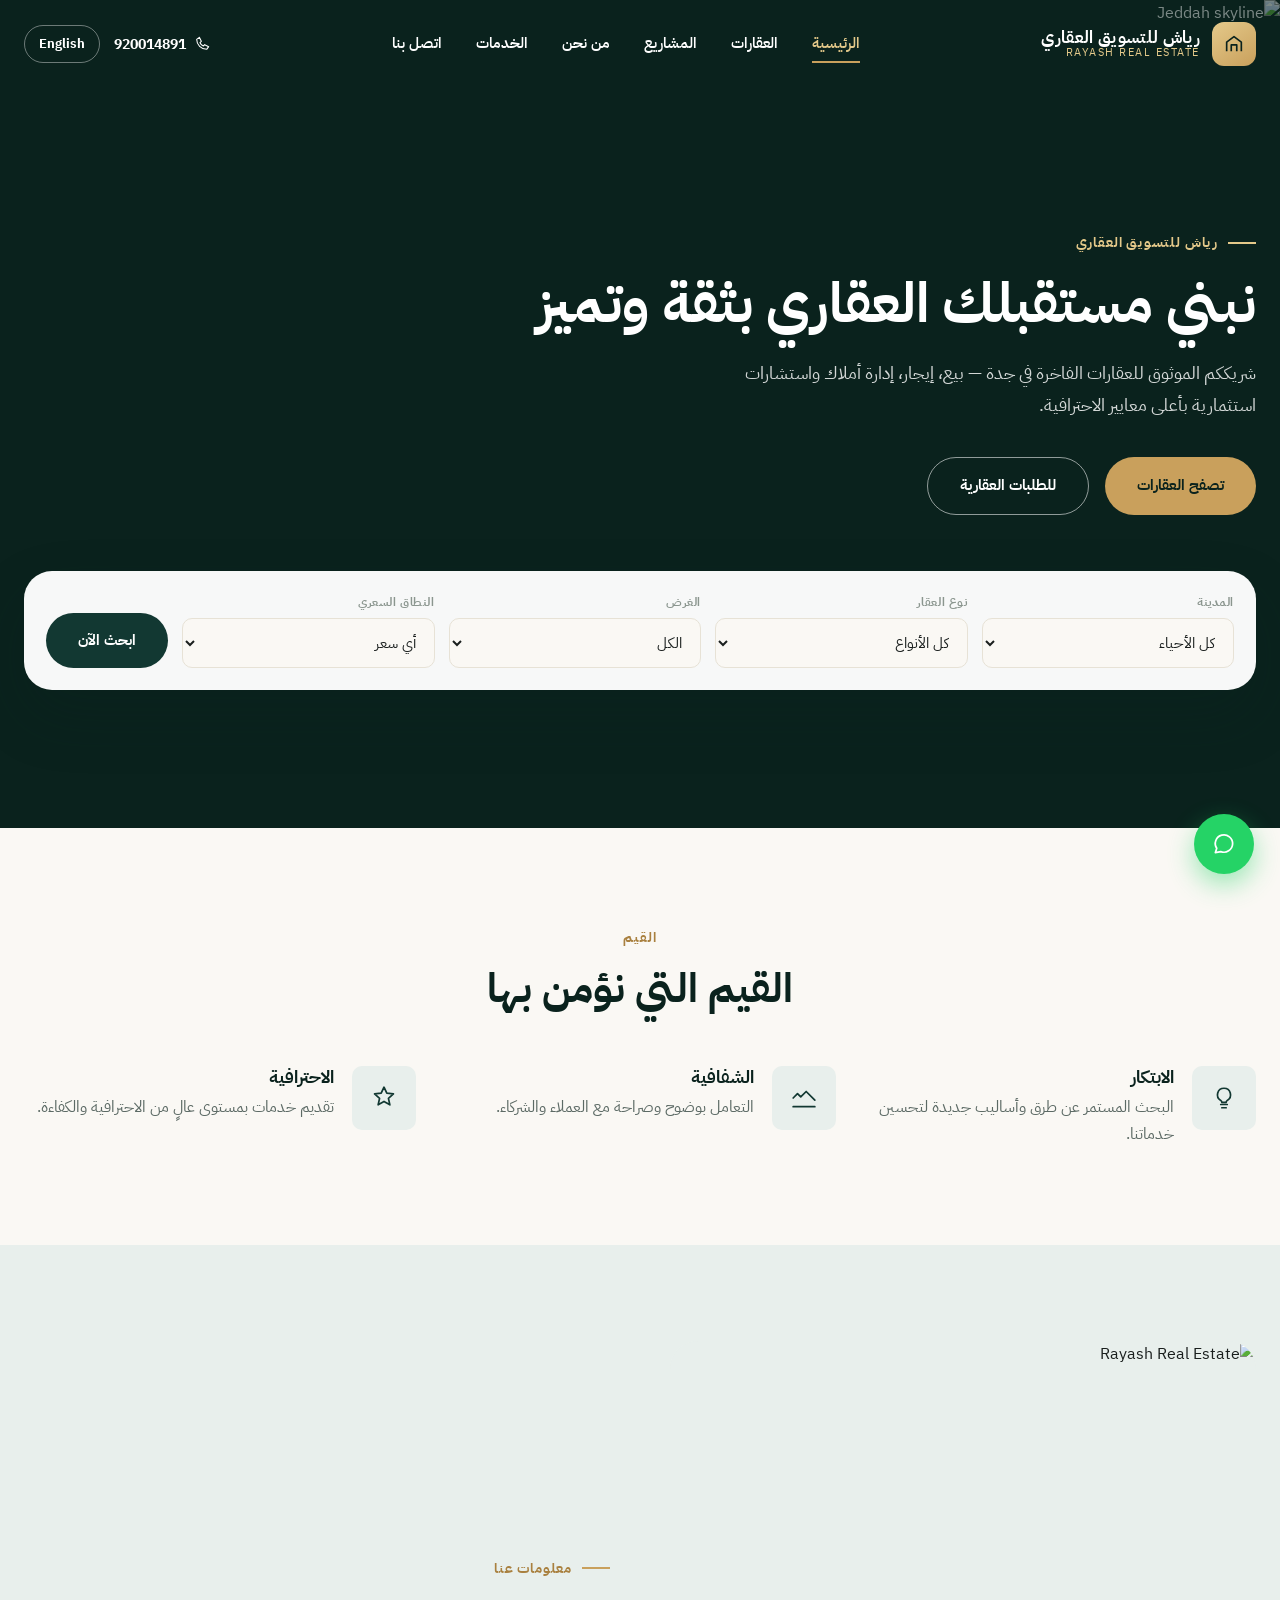
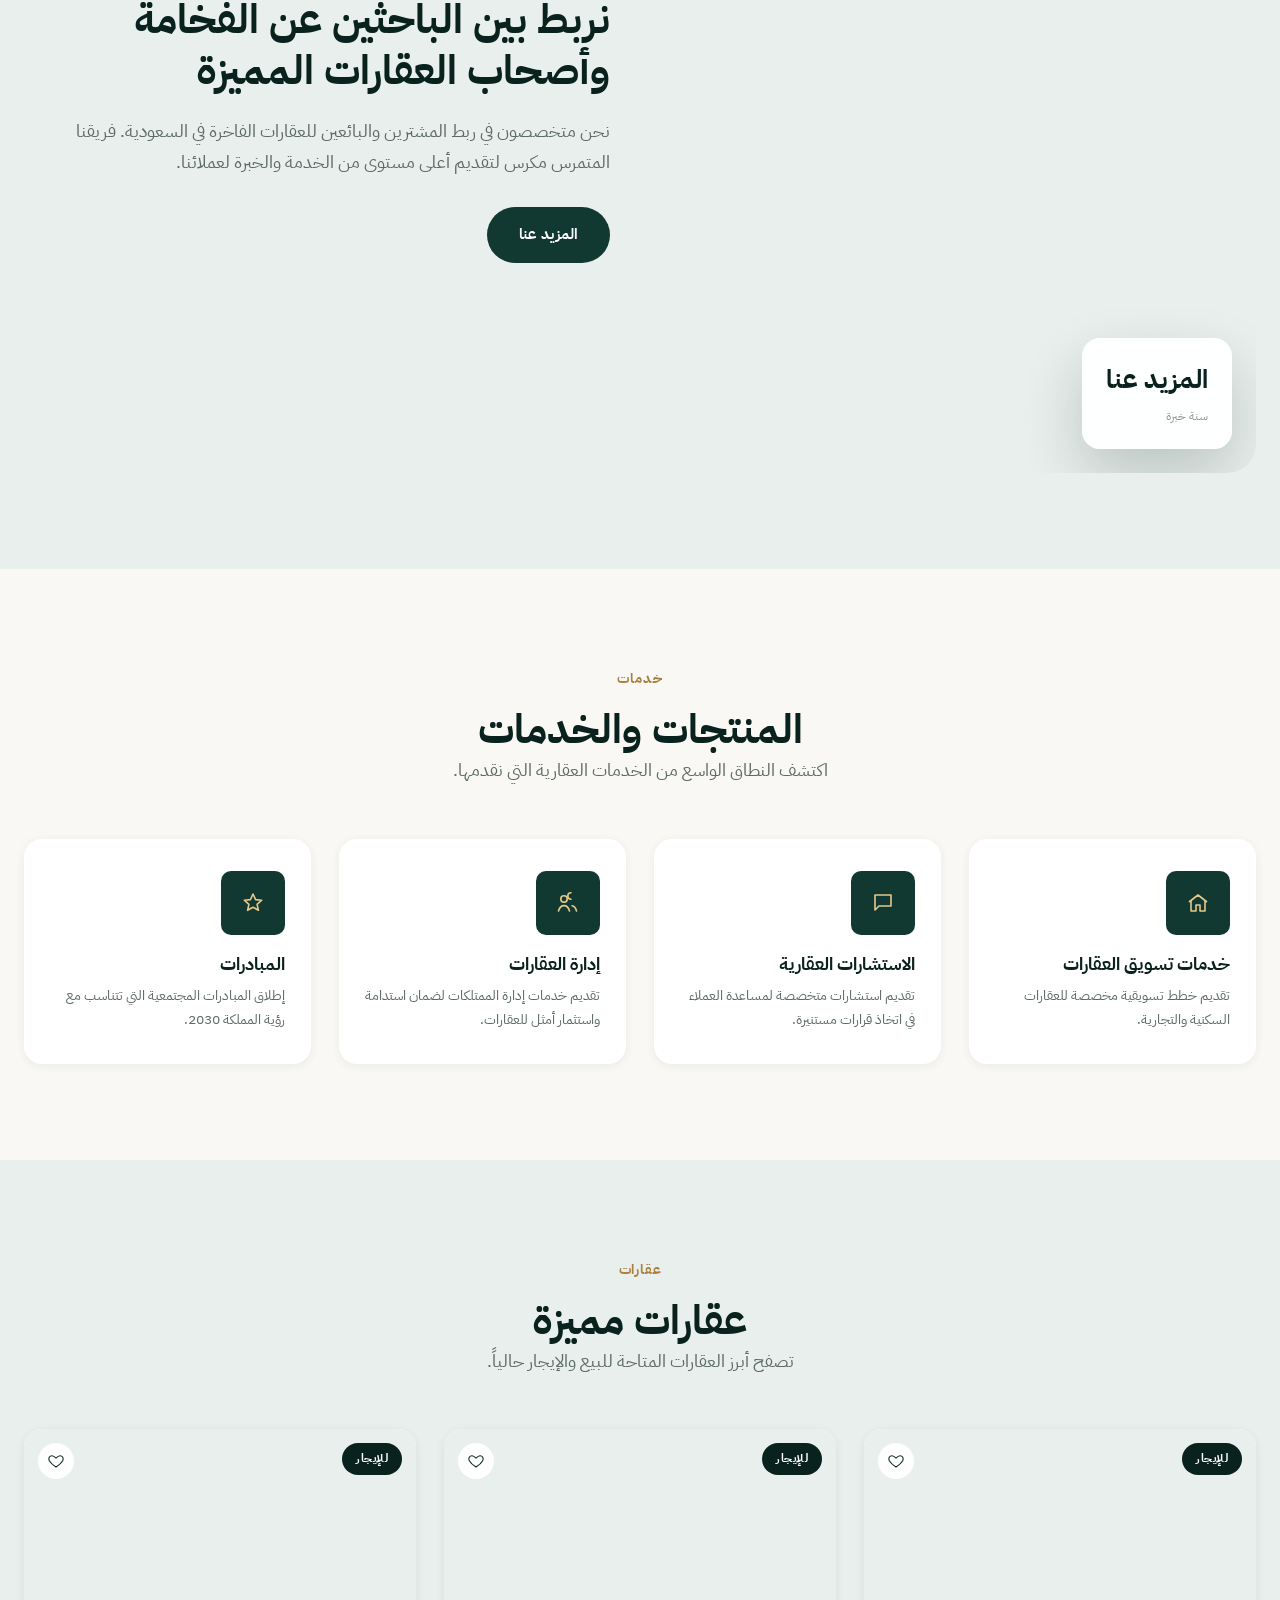
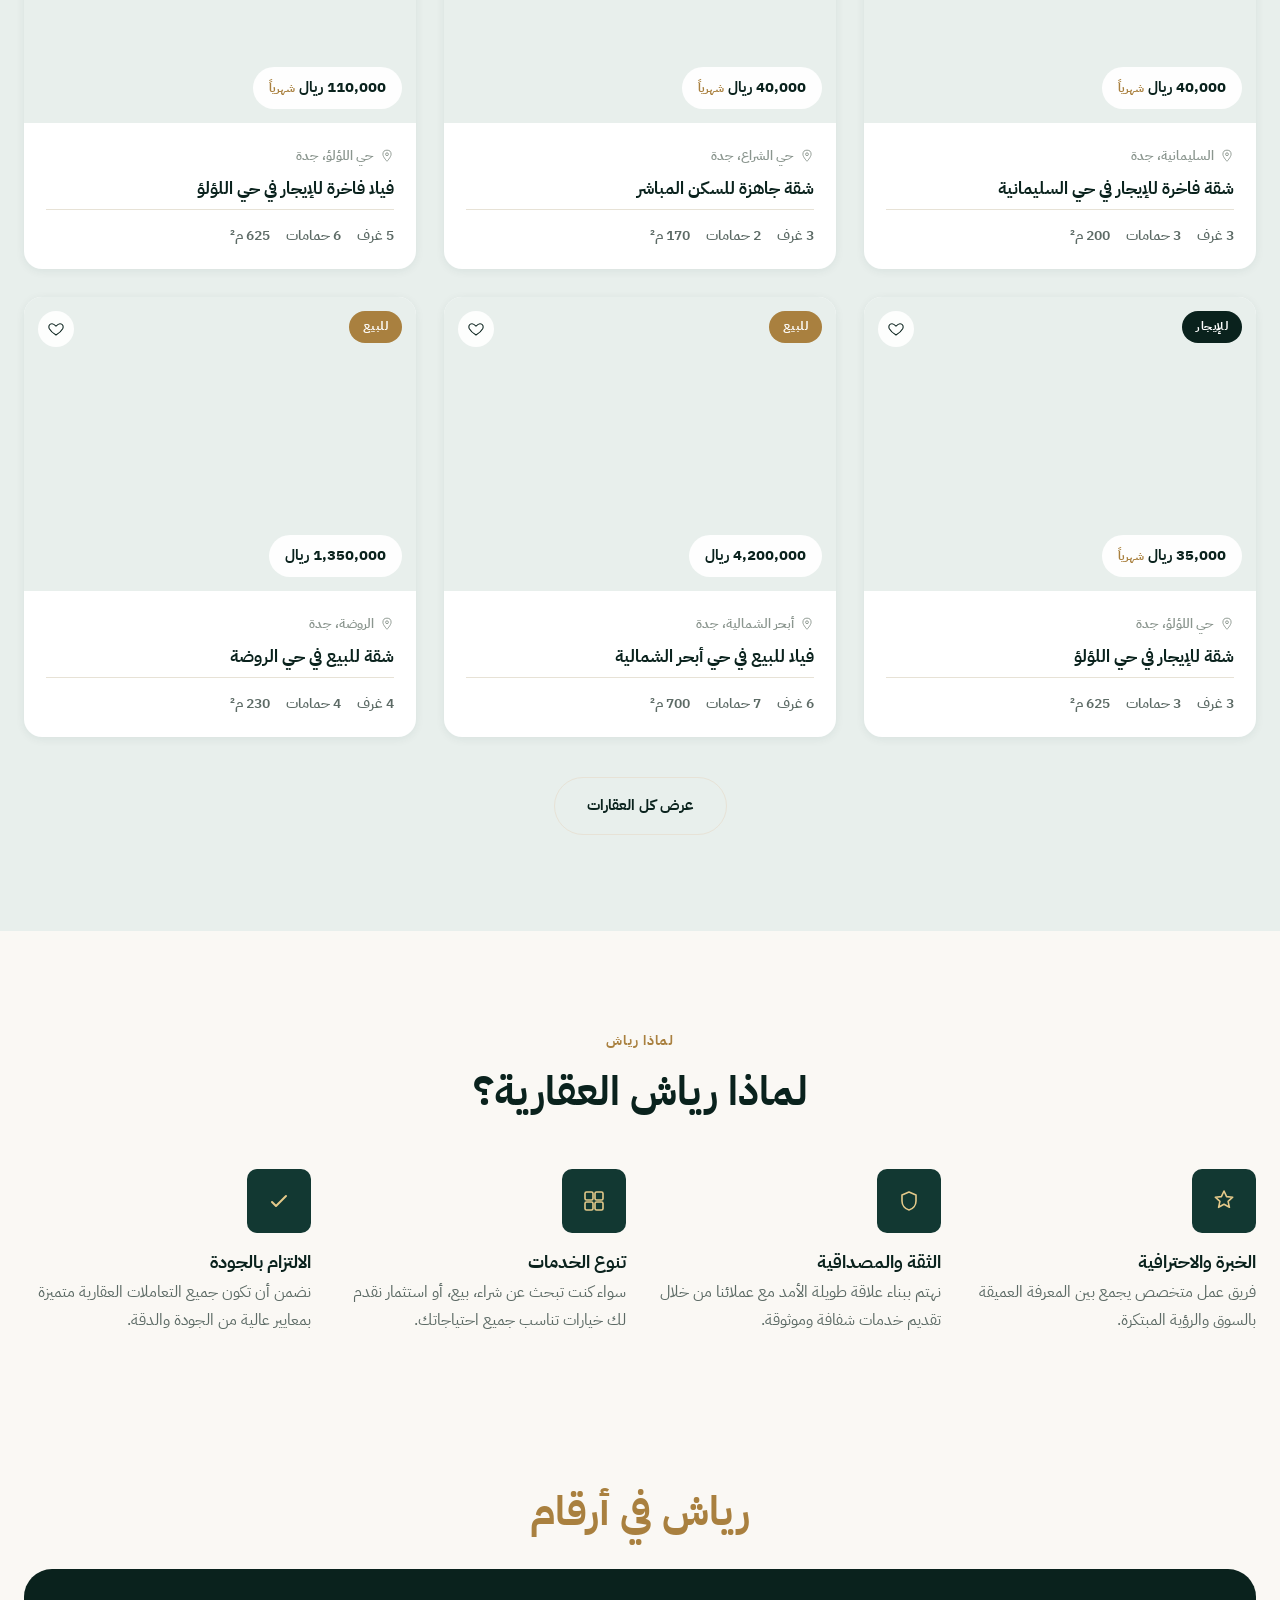
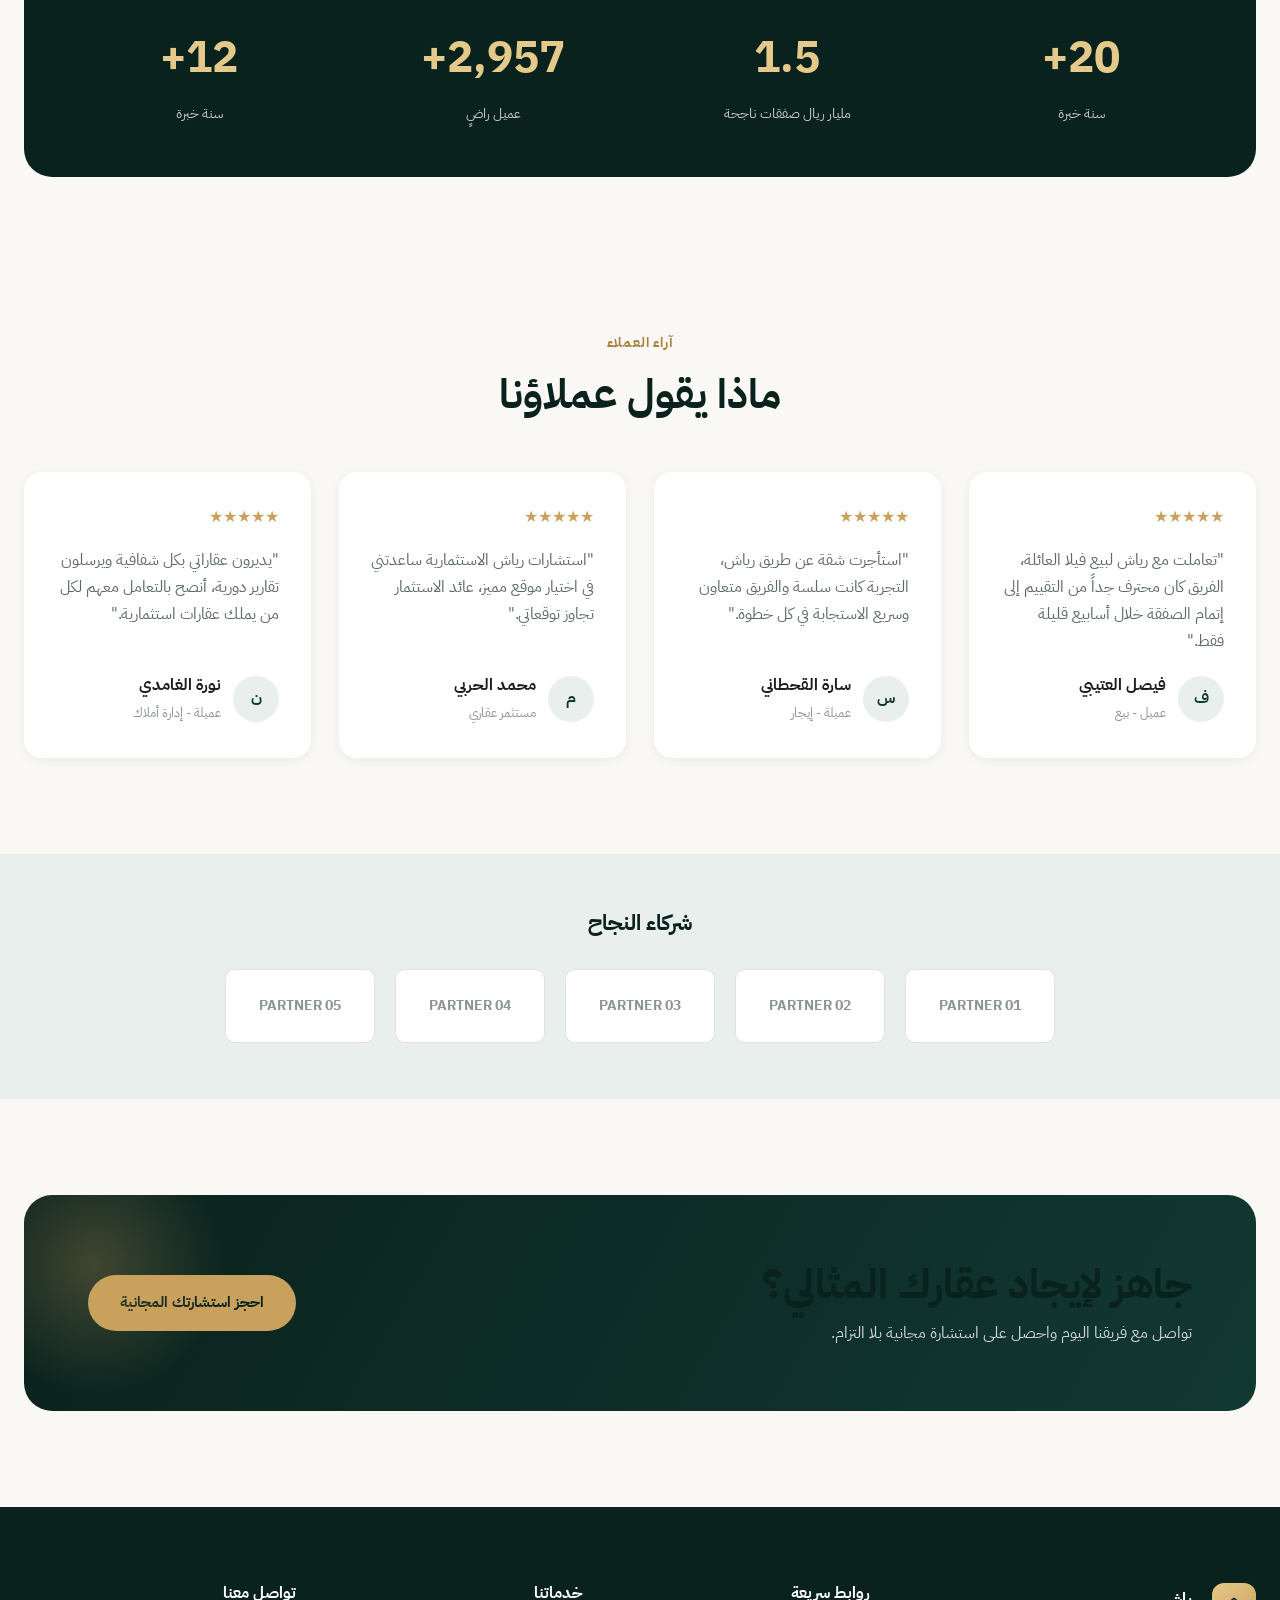
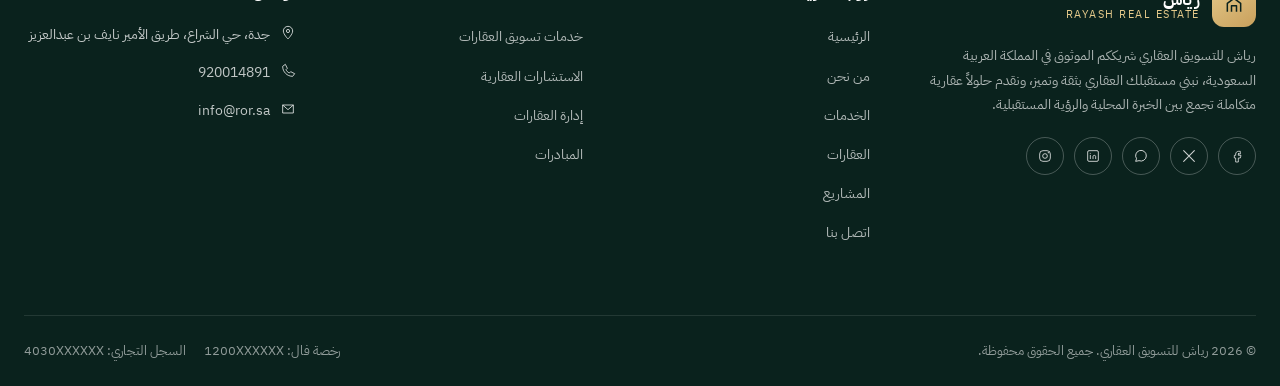
==== index.html @ 20c2fc47 "Add bilingual real estate website for Rayash Real Estate Full HTML/CSS/JS site (7 pages) modeled on " ====
<!doctype html>
<html lang="ar" dir="rtl">
<head>
<meta charset="UTF-8">
<meta name="viewport" content="width=device-width, initial-scale=1">
<title data-i18n-title="meta.title">رياش للتسويق العقاري | عقارات فاخرة في جدة</title>
<meta name="description" data-i18n-meta="meta.desc" content="رياش للتسويق العقاري — شريككم الموثوق للعقارات الفاخرة في جدة، بيع وإيجار وإدارة أملاك واستشارات استثمارية.">
<meta name="keywords" content="عقارات جدة, رياش العقارية, شقق للبيع جدة, فلل للإيجار جدة, عقارات فاخرة السعودية">
<meta property="og:title" content="رياش للتسويق العقاري | Rayash Real Estate">
<meta property="og:description" content="شريككم الموثوق للعقارات الفاخرة في جدة، المملكة العربية السعودية.">
<meta property="og:type" content="website">
<link rel="icon" href="data:image/svg+xml,%3Csvg xmlns='http://www.w3.org/2000/svg' viewBox='0 0 24 24'%3E%3Crect width='24' height='24' rx='6' fill='%23123832'/%3E%3Cpath d='M7 17V9l5-4 5 4v8' stroke='%23c9a05c' stroke-width='1.8' fill='none'/%3E%3C/svg%3E">
<link rel="preconnect" href="https://fonts.googleapis.com">
<link rel="preconnect" href="https://fonts.gstatic.com" crossorigin>
<link href="https://fonts.googleapis.com/css2?family=IBM+Plex+Sans+Arabic:wght@400;500;600;700;800&family=Poppins:wght@400;500;600;700;800&display=swap" rel="stylesheet">
<link rel="stylesheet" href="css/style.css">
<script type="application/ld+json">
{
  "@context":"https://schema.org",
  "@type":"RealEstateAgent",
  "name":"Rayash Real Estate Marketing",
  "alternateName":"رياش للتسويق العقاري",
  "url":"https://ror.sa",
  "telephone":"+966920014891",
  "email":"info@ror.sa",
  "address":{"@type":"PostalAddress","addressLocality":"Jeddah","streetAddress":"Al-Shera'a District, Prince Naif Bin Abdulaziz Road","addressCountry":"SA"},
  "areaServed":"Jeddah, Saudi Arabia"
}
</script>
</head>
<body>
<a href="#main" class="skip-link">تخطي إلى المحتوى</a>

<header class="site-header transparent">
  <div class="container">
    <a href="index.html" class="brand">
      <span class="brand-mark">
        <svg width="22" height="22" viewBox="0 0 24 24" fill="none"><path d="M4 20V10l8-6 8 6v10" stroke="currentColor" stroke-width="1.8" stroke-linejoin="round"/><path d="M9 20v-7h6v7" stroke="currentColor" stroke-width="1.8" stroke-linejoin="round"/></svg>
      </span>
      <span class="brand-text">
        <strong data-i18n="home.heroEyebrow">رياش للتسويق العقاري</strong>
        <span>RAYASH REAL ESTATE</span>
      </span>
    </a>
    <nav class="main-nav">
      <a href="index.html" class="nav-link active" data-i18n="nav.home">الرئيسية</a>
      <a href="properties.html" class="nav-link" data-i18n="nav.properties">العقارات</a>
      <a href="projects.html" class="nav-link" data-i18n="nav.projects">المشاريع</a>
      <a href="about.html" class="nav-link" data-i18n="nav.about">من نحن</a>
      <a href="services.html" class="nav-link" data-i18n="nav.services">الخدمات</a>
      <a href="contact.html" class="nav-link" data-i18n="nav.contact">اتصل بنا</a>
    </nav>
    <div class="header-actions">
      <a href="tel:920014891" class="phone-pill js-phone-href">
        <svg width="16" height="16" viewBox="0 0 24 24" fill="none"><path d="M4 5c0 8.3 6.7 15 15 15l3-4-6-3-2 2c-2.5-1.2-4-2.7-5-5l2-2-3-6z" stroke="currentColor" stroke-width="1.6" stroke-linejoin="round"/></svg>
        <span class="js-phone">920014891</span>
      </a>
      <button class="lang-switch" data-i18n-lang-label>English</button>
      <button class="nav-toggle" aria-label="menu"><span></span><span></span><span></span></button>
    </div>
  </div>
</header>

<main id="main">
  <section class="hero">
    <div class="hero-media">
      <img src="https://images.unsplash.com/photo-1600298881974-6be191ceeda1?auto=format&fit=crop&w=1800&q=80" alt="Jeddah skyline">
    </div>
    <div class="container hero-content">
      <span class="eyebrow" data-i18n="home.heroEyebrow">رياش للتسويق العقاري</span>
      <h1 data-i18n="home.heroTitle">نبني مستقبلك العقاري بثقة وتميز</h1>
      <p class="lead" data-i18n="home.heroLead">شريككم الموثوق للعقارات الفاخرة في جدة — بيع، إيجار، إدارة أملاك واستشارات استثمارية بأعلى معايير الاحترافية.</p>
      <div class="hero-actions">
        <a href="properties.html" class="btn btn-gold" data-i18n="home.ctaBrowse">تصفح العقارات</a>
        <a href="contact.html" class="btn btn-outline" data-i18n="home.ctaRequest">للطلبات العقارية</a>
      </div>

      <form id="quick-search-form" class="quick-search">
        <div class="qs-field">
          <label data-i18n="home.searchCity">المدينة</label>
          <select name="district"></select>
        </div>
        <div class="qs-field">
          <label data-i18n="home.searchType">نوع العقار</label>
          <select name="type">
            <option value="" data-i18n="home.allTypes">كل الأنواع</option>
            <option value="apartment" data-i18n="home.typeApartment">شقة</option>
            <option value="villa" data-i18n="home.typeVilla">فيلا</option>
            <option value="land" data-i18n="home.typeLand">أرض</option>
            <option value="office" data-i18n="home.typeOffice">مكتب</option>
          </select>
        </div>
        <div class="qs-field">
          <label data-i18n="home.searchPurpose">الغرض</label>
          <select name="purpose">
            <option value="" data-i18n="properties.all">الكل</option>
            <option value="sale" data-i18n="home.purposeSale">للبيع</option>
            <option value="rent" data-i18n="home.purposeRent">للإيجار</option>
          </select>
        </div>
        <div class="qs-field">
          <label data-i18n="home.searchPrice">النطاق السعري</label>
          <select name="priceMax">
            <option value="" data-i18n="home.anyPrice">أي سعر</option>
            <option value="100000">100,000</option>
            <option value="500000">500,000</option>
            <option value="1500000">1,500,000</option>
            <option value="4000000">4,000,000</option>
          </select>
        </div>
        <button type="submit" class="btn btn-primary" data-i18n="home.searchBtn">ابحث الآن</button>
      </form>
    </div>
  </section>

  <section class="section">
    <div class="container">
      <div class="section-head center">
        <span class="eyebrow" data-i18n="home.valuesEyebrow">القيم</span>
        <h2 data-i18n="home.valuesTitle">القيم التي نؤمن بها</h2>
      </div>
      <div class="grid grid-3">
        <div class="value-item reveal">
          <div class="icon-tile light"><svg width="26" height="26" viewBox="0 0 24 24" fill="none"><path d="M9 18h6M10 21h4M12 3a6 6 0 0 0-3 11.2c.6.4 1 1 1 1.8h4c0-.8.4-1.4 1-1.8A6 6 0 0 0 12 3z" stroke="currentColor" stroke-width="1.6" stroke-linecap="round" stroke-linejoin="round"/></svg></div>
          <div><h4 data-i18n="home.v1t">الابتكار</h4><p data-i18n="home.v1d">البحث المستمر عن طرق وأساليب جديدة لتحسين خدماتنا.</p></div>
        </div>
        <div class="value-item reveal">
          <div class="icon-tile light"><svg width="26" height="26" viewBox="0 0 24 24" fill="none"><path d="M2 12l4-4 3 3 5-5 8 8M2 20h20" stroke="currentColor" stroke-width="1.6" stroke-linecap="round" stroke-linejoin="round"/></svg></div>
          <div><h4 data-i18n="home.v2t">الشفافية</h4><p data-i18n="home.v2d">التعامل بوضوح وصراحة مع العملاء والشركاء.</p></div>
        </div>
        <div class="value-item reveal">
          <div class="icon-tile light"><svg width="26" height="26" viewBox="0 0 24 24" fill="none"><path d="M12 2l2.6 5.6 6.1.6-4.6 4.1 1.3 6-5.4-3.1-5.4 3.1 1.3-6-4.6-4.1 6.1-.6z" stroke="currentColor" stroke-width="1.6" stroke-linejoin="round"/></svg></div>
          <div><h4 data-i18n="home.v3t">الاحترافية</h4><p data-i18n="home.v3d">تقديم خدمات بمستوى عالٍ من الاحترافية والكفاءة.</p></div>
        </div>
      </div>
    </div>
  </section>

  <section class="section band-tint">
    <div class="container split">
      <div class="about-media reveal">
        <img src="https://images.unsplash.com/photo-1613977257592-4871e5fcaf30?auto=format&fit=crop&w=900&q=80" alt="Rayash Real Estate" onerror="this.onerror=null;this.src='https://images.unsplash.com/photo-1600298881974-6be191ceeda1?auto=format&fit=crop&w=1200&q=80'">
        <div class="floating-card">
          <div><strong data-i18n="home.aboutBtn">20+</strong><span data-i18n="home.statYears">سنة خبرة</span></div>
        </div>
      </div>
      <div class="reveal">
        <span class="eyebrow" data-i18n="home.aboutEyebrow">معلومات عنا</span>
        <h2 data-i18n="home.aboutTitle">نربط بين الباحثين عن الفخامة وأصحاب العقارات المميزة</h2>
        <p class="lead" style="margin:20px 0 28px" data-i18n="home.aboutText">نحن متخصصون في ربط المشترين والبائعين للعقارات الفاخرة في السعودية. فريقنا المتمرس مكرس لتقديم أعلى مستوى من الخدمة والخبرة لعملائنا.</p>
        <a href="about.html" class="btn btn-primary" data-i18n="home.aboutBtn">المزيد عنا</a>
      </div>
    </div>
  </section>

  <section class="section">
    <div class="container">
      <div class="section-head center">
        <span class="eyebrow" data-i18n="home.servicesEyebrow">خدمات</span>
        <h2 data-i18n="home.servicesTitle">المنتجات والخدمات</h2>
        <p class="lead" data-i18n="home.servicesLead">اكتشف النطاق الواسع من الخدمات العقارية التي نقدمها.</p>
      </div>
      <div class="grid grid-4">
        <a href="services.html" class="card reveal" style="padding:32px 26px">
          <div class="icon-tile" style="margin-bottom:18px"><svg width="24" height="24" viewBox="0 0 24 24" fill="none"><path d="M3 11l9-7 9 7M5 10v10h5v-6h4v6h5V10" stroke="currentColor" stroke-width="1.6" stroke-linejoin="round"/></svg></div>
          <h4 data-i18n="home.s1t">خدمات تسويق العقارات</h4>
          <p style="margin-top:8px;font-size:.9rem" data-i18n="home.s1d">تقديم خطط تسويقية مخصصة للعقارات السكنية والتجارية.</p>
        </a>
        <a href="services.html" class="card reveal" style="padding:32px 26px">
          <div class="icon-tile" style="margin-bottom:18px"><svg width="24" height="24" viewBox="0 0 24 24" fill="none"><path d="M4 4h16v11H8l-4 4z" stroke="currentColor" stroke-width="1.6" stroke-linejoin="round"/></svg></div>
          <h4 data-i18n="home.s2t">الاستشارات العقارية</h4>
          <p style="margin-top:8px;font-size:.9rem" data-i18n="home.s2d">تقديم استشارات متخصصة لمساعدة العملاء في اتخاذ قرارات مستنيرة.</p>
        </a>
        <a href="services.html" class="card reveal" style="padding:32px 26px">
          <div class="icon-tile" style="margin-bottom:18px"><svg width="24" height="24" viewBox="0 0 24 24" fill="none"><circle cx="8" cy="8" r="3.2" stroke="currentColor" stroke-width="1.6"/><path d="M2.5 20c1-3.6 3.4-5.4 5.5-5.4s4.5 1.8 5.5 5.4M15 8.2A3.2 3.2 0 1 1 15 1.8M16 14.7c2 .3 3.7 2 4.5 5.3" stroke="currentColor" stroke-width="1.6" stroke-linecap="round"/></svg></div>
          <h4 data-i18n="home.s3t">إدارة العقارات</h4>
          <p style="margin-top:8px;font-size:.9rem" data-i18n="home.s3d">تقديم خدمات إدارة الممتلكات لضمان استدامة واستثمار أمثل للعقارات.</p>
        </a>
        <a href="services.html" class="card reveal" style="padding:32px 26px">
          <div class="icon-tile" style="margin-bottom:18px"><svg width="24" height="24" viewBox="0 0 24 24" fill="none"><path d="M12 3l2.6 5.6 6.1.6-4.6 4.1 1.3 6-5.4-3.1-5.4 3.1 1.3-6-4.6-4.1 6.1-.6z" stroke="currentColor" stroke-width="1.6" stroke-linejoin="round"/></svg></div>
          <h4 data-i18n="home.s4t">المبادرات</h4>
          <p style="margin-top:8px;font-size:.9rem" data-i18n="home.s4d">إطلاق المبادرات المجتمعية التي تتناسب مع رؤية المملكة 2030.</p>
        </a>
      </div>
    </div>
  </section>

  <section class="section band-tint">
    <div class="container">
      <div class="section-head center">
        <span class="eyebrow" data-i18n="home.featuredEyebrow">عقارات</span>
        <h2 data-i18n="home.featuredTitle">عقارات مميزة</h2>
        <p class="lead" data-i18n="home.featuredLead">تصفح أبرز العقارات المتاحة للبيع والإيجار حالياً.</p>
      </div>
      <div class="grid grid-3" id="featured-grid"></div>
      <div class="text-center" style="margin-top:40px">
        <a href="properties.html" class="btn btn-ghost" data-i18n="common.viewAll">عرض كل العقارات</a>
      </div>
    </div>
  </section>

  <section class="section">
    <div class="container">
      <div class="section-head center">
        <span class="eyebrow" data-i18n="home.whyEyebrow">لماذا رياش</span>
        <h2 data-i18n="home.whyTitle">لماذا رياش العقارية؟</h2>
      </div>
      <div class="grid grid-4">
        <div class="value-item reveal" style="flex-direction:column">
          <div class="icon-tile"><svg width="24" height="24" viewBox="0 0 24 24" fill="none"><path d="M12 2l2.6 5.6 6.1.6-4.6 4.1 1.3 6-5.4-3.1-5.4 3.1 1.3-6-4.6-4.1 6.1-.6z" stroke="currentColor" stroke-width="1.6" stroke-linejoin="round"/></svg></div>
          <div><h4 data-i18n="home.w1t">الخبرة والاحترافية</h4><p data-i18n="home.w1d">فريق عمل متخصص يجمع بين المعرفة العميقة بالسوق والرؤية المبتكرة.</p></div>
        </div>
        <div class="value-item reveal" style="flex-direction:column">
          <div class="icon-tile"><svg width="24" height="24" viewBox="0 0 24 24" fill="none"><path d="M12 3l7 3v6c0 4.5-3 8-7 9-4-1-7-4.5-7-9V6z" stroke="currentColor" stroke-width="1.6" stroke-linejoin="round"/></svg></div>
          <div><h4 data-i18n="home.w2t">الثقة والمصداقية</h4><p data-i18n="home.w2d">نهتم ببناء علاقة طويلة الأمد مع عملائنا من خلال تقديم خدمات شفافة وموثوقة.</p></div>
        </div>
        <div class="value-item reveal" style="flex-direction:column">
          <div class="icon-tile"><svg width="24" height="24" viewBox="0 0 24 24" fill="none"><rect x="3" y="3" width="8" height="8" rx="1.5" stroke="currentColor" stroke-width="1.6"/><rect x="13" y="3" width="8" height="8" rx="1.5" stroke="currentColor" stroke-width="1.6"/><rect x="3" y="13" width="8" height="8" rx="1.5" stroke="currentColor" stroke-width="1.6"/><rect x="13" y="13" width="8" height="8" rx="1.5" stroke="currentColor" stroke-width="1.6"/></svg></div>
          <div><h4 data-i18n="home.w3t">تنوع الخدمات</h4><p data-i18n="home.w3d">سواء كنت تبحث عن شراء، بيع، أو استثمار نقدم لك خيارات تناسب جميع احتياجاتك.</p></div>
        </div>
        <div class="value-item reveal" style="flex-direction:column">
          <div class="icon-tile"><svg width="24" height="24" viewBox="0 0 24 24" fill="none"><path d="M5 13l4 4L19 7" stroke="currentColor" stroke-width="2" stroke-linecap="round" stroke-linejoin="round"/></svg></div>
          <div><h4 data-i18n="home.w4t">الالتزام بالجودة</h4><p data-i18n="home.w4d">نضمن أن تكون جميع التعاملات العقارية متميزة بمعايير عالية من الجودة والدقة.</p></div>
        </div>
      </div>
    </div>
  </section>

  <section class="section-sm">
    <div class="container">
      <h2 class="text-center" style="color:var(--color-gold-dark);margin-bottom:32px" data-i18n="home.statsTitle">رياش في أرقام</h2>
      <div class="stats-strip reveal">
        <div class="stat-item">
          <div class="stat-num" data-target="20" data-suffix="+">0</div>
          <div class="stat-label" data-i18n="home.statYears">سنة خبرة</div>
        </div>
        <div class="stat-item">
          <div class="stat-num" data-target="1.5" data-decimals="1">0</div>
          <div class="stat-label" data-i18n="home.statDeals">مليار ريال صفقات ناجحة</div>
        </div>
        <div class="stat-item">
          <div class="stat-num" data-target="3000" data-suffix="+">0</div>
          <div class="stat-label" data-i18n="home.statClients">عميل راضٍ</div>
        </div>
        <div class="stat-item">
          <div class="stat-num" data-target="12" data-suffix="+">0</div>
          <div class="stat-label" data-i18n="home.statYears">مشروع منجز</div>
        </div>
      </div>
    </div>
  </section>

  <section class="section">
    <div class="container">
      <div class="section-head center">
        <span class="eyebrow" data-i18n="home.testimonialsEyebrow">آراء العملاء</span>
        <h2 data-i18n="home.testimonialsTitle">ماذا يقول عملاؤنا</h2>
      </div>
      <div class="grid grid-4" id="testimonials-grid"></div>
    </div>
  </section>

  <section class="section-sm band-tint">
    <div class="container">
      <h3 class="text-center" style="margin-bottom:32px" data-i18n="home.partnersTitle">شركاء النجاح</h3>
      <div class="partners-row">
        <div class="partner-badge">PARTNER 01</div>
        <div class="partner-badge">PARTNER 02</div>
        <div class="partner-badge">PARTNER 03</div>
        <div class="partner-badge">PARTNER 04</div>
        <div class="partner-badge">PARTNER 05</div>
      </div>
    </div>
  </section>

  <section class="section">
    <div class="container">
      <div class="cta-band reveal">
        <div>
          <h2 data-i18n="home.ctaTitle">جاهز لإيجاد عقارك المثالي؟</h2>
          <p style="color:rgba(255,255,255,.8);margin-top:10px;max-width:480px" data-i18n="home.ctaText">تواصل مع فريقنا اليوم واحصل على استشارة مجانية بلا التزام.</p>
        </div>
        <a href="contact.html" class="btn btn-gold" data-i18n="home.ctaBtn">احجز استشارتك المجانية</a>
      </div>
    </div>
  </section>
</main>

<footer class="site-footer">
  <div class="container">
    <div class="footer-grid">
      <div class="footer-brand">
        <div class="brand">
          <span class="brand-mark"><svg width="20" height="20" viewBox="0 0 24 24" fill="none"><path d="M4 20V10l8-6 8 6v10" stroke="currentColor" stroke-width="1.8" stroke-linejoin="round"/><path d="M9 20v-7h6v7" stroke="currentColor" stroke-width="1.8" stroke-linejoin="round"/></svg></span>
          <span class="brand-text"><strong>رياش</strong><span>RAYASH REAL ESTATE</span></span>
        </div>
        <p data-i18n="footer.about">رياش للتسويق العقاري شريككم الموثوق...</p>
        <div class="social-row">
          <a href="#" data-social="facebook" aria-label="Facebook"><svg width="16" height="16" viewBox="0 0 24 24" fill="none"><path d="M14 9h3V5h-3c-2.2 0-4 1.8-4 4v2H8v4h2v6h4v-6h3l1-4h-4V9c0-.6.4-1 1-1z" stroke="currentColor" stroke-width="1.3" stroke-linejoin="round"/></svg></a>
          <a href="#" data-social="x" aria-label="X"><svg width="16" height="16" viewBox="0 0 24 24" fill="none"><path d="M4 4l16 16M20 4L4 20" stroke="currentColor" stroke-width="1.6" stroke-linecap="round"/></svg></a>
          <a href="#" data-social="whatsapp" aria-label="WhatsApp"><svg width="16" height="16" viewBox="0 0 24 24" fill="none"><path d="M4 20l1.3-4A8 8 0 1 1 9 19l-5 1z" stroke="currentColor" stroke-width="1.5" stroke-linejoin="round"/></svg></a>
          <a href="#" data-social="linkedin" aria-label="LinkedIn"><svg width="16" height="16" viewBox="0 0 24 24" fill="none"><rect x="4" y="4" width="16" height="16" rx="2" stroke="currentColor" stroke-width="1.4"/><path d="M8 11v5M8 8v.01M12 16v-3.2c0-1.1.9-1.8 2-1.8s2 .7 2 1.8V16" stroke="currentColor" stroke-width="1.4" stroke-linecap="round"/></svg></a>
          <a href="#" data-social="instagram" aria-label="Instagram"><svg width="16" height="16" viewBox="0 0 24 24" fill="none"><rect x="4" y="4" width="16" height="16" rx="5" stroke="currentColor" stroke-width="1.4"/><circle cx="12" cy="12" r="3.5" stroke="currentColor" stroke-width="1.4"/><circle cx="17" cy="7" r="1" fill="currentColor"/></svg></a>
        </div>
      </div>
      <div>
        <h4 data-i18n="footer.quicklinks">روابط سريعة</h4>
        <ul>
          <li><a href="index.html" data-i18n="nav.home">الرئيسية</a></li>
          <li><a href="about.html" data-i18n="nav.about">من نحن</a></li>
          <li><a href="services.html" data-i18n="nav.services">الخدمات</a></li>
          <li><a href="properties.html" data-i18n="nav.properties">العقارات</a></li>
          <li><a href="projects.html" data-i18n="nav.projects">المشاريع</a></li>
          <li><a href="contact.html" data-i18n="nav.contact">اتصل بنا</a></li>
        </ul>
      </div>
      <div>
        <h4 data-i18n="footer.ourServices">خدماتنا</h4>
        <ul>
          <li><a href="services.html" data-i18n="home.s1t">تسويق العقارات</a></li>
          <li><a href="services.html" data-i18n="home.s2t">الاستشارات العقارية</a></li>
          <li><a href="services.html" data-i18n="home.s3t">إدارة العقارات</a></li>
          <li><a href="services.html" data-i18n="home.s4t">المبادرات</a></li>
        </ul>
      </div>
      <div>
        <h4 data-i18n="footer.contactInfo">تواصل معنا</h4>
        <div class="footer-contact-item">
          <svg width="16" height="16" viewBox="0 0 24 24" fill="none" style="flex:none;margin-top:2px"><path d="M12 21s7-7.1 7-12a7 7 0 1 0-14 0c0 4.9 7 12 7 12z" stroke="currentColor" stroke-width="1.5"/><circle cx="12" cy="9" r="2.4" stroke="currentColor" stroke-width="1.5"/></svg>
          <span class="js-address">جدة، حي الشراع، طريق الأمير نايف بن عبدالعزيز</span>
        </div>
        <div class="footer-contact-item">
          <svg width="16" height="16" viewBox="0 0 24 24" fill="none" style="flex:none;margin-top:2px"><path d="M4 5c0 8.3 6.7 15 15 15l3-4-6-3-2 2c-2.5-1.2-4-2.7-5-5l2-2-3-6z" stroke="currentColor" stroke-width="1.5" stroke-linejoin="round"/></svg>
          <a href="tel:920014891" class="js-phone-href"><span class="js-phone">920014891</span></a>
        </div>
        <div class="footer-contact-item">
          <svg width="16" height="16" viewBox="0 0 24 24" fill="none" style="flex:none;margin-top:2px"><path d="M4 6h16v12H4z" stroke="currentColor" stroke-width="1.5"/><path d="M4 6l8 7 8-7" stroke="currentColor" stroke-width="1.5"/></svg>
          <a href="mailto:info@ror.sa" class="js-email-href"><span class="js-email">info@ror.sa</span></a>
        </div>
      </div>
    </div>
    <div class="footer-bottom">
      <span data-i18n="footer.rights">© 2026 رياش للتسويق العقاري. جميع الحقوق محفوظة.</span>
      <div class="footer-legal">
        <span><span data-i18n="footer.falLabel">رخصة فال</span>: <span class="js-fal">1200XXXXXX</span></span>
        <span><span data-i18n="footer.crLabel">السجل التجاري</span>: <span class="js-cr">4030XXXXXX</span></span>
      </div>
    </div>
  </div>
</footer>

<a href="#" class="wa-link wa-float" target="_blank" rel="noopener" aria-label="WhatsApp">
  <svg width="26" height="26" viewBox="0 0 24 24" fill="none"><path d="M4 20l1.3-4A8 8 0 1 1 9 19l-5 1z" stroke="white" stroke-width="1.6" stroke-linejoin="round"/></svg>
</a>
<button class="back-to-top" aria-label="scroll top">
  <svg width="18" height="18" viewBox="0 0 24 24" fill="none"><path d="M12 19V5M5 12l7-7 7 7" stroke="white" stroke-width="2" stroke-linecap="round" stroke-linejoin="round"/></svg>
</button>

<script src="js/data.js"></script>
<script src="js/i18n.js"></script>
<script src="js/main.js"></script>
</body>
</html>
---- css/style.css ----
/* ============================================================
   Rayash Real Estate — Design System
   ============================================================ */

:root{
  --color-primary:#123832;
  --color-primary-dark:#0a221d;
  --color-primary-light:#1f5147;
  --color-primary-tint:#e8efec;
  --color-gold:#c9a05c;
  --color-gold-light:#e4c98a;
  --color-gold-dark:#a9803f;
  --color-bg:#faf8f4;
  --color-surface:#ffffff;
  --color-text:#1a1f1e;
  --color-text-muted:#5c6a65;
  --color-text-soft:#8b968f;
  --color-border:#e7e2d6;
  --color-danger:#b3432f;
  --shadow-sm:0 2px 10px rgba(18,56,50,.07);
  --shadow-md:0 14px 34px rgba(18,56,50,.13);
  --shadow-lg:0 26px 60px rgba(10,34,29,.20);
  --radius-sm:10px;
  --radius-md:18px;
  --radius-lg:28px;
  --radius-pill:999px;
  --container:1280px;
  --header-h:88px;
  --font-ar:'IBM Plex Sans Arabic','Tajawal',sans-serif;
  --font-en:'Poppins','Inter',sans-serif;
  --ease:cubic-bezier(.4,0,.2,1);
}

*,*::before,*::after{box-sizing:border-box;margin:0;padding:0}
html{scroll-behavior:smooth}
html[dir="rtl"] body{font-family:var(--font-ar)}
html[dir="ltr"] body{font-family:var(--font-en)}

body{
  background:var(--color-bg);
  color:var(--color-text);
  line-height:1.7;
  -webkit-font-smoothing:antialiased;
  overflow-x:hidden;
}

img{max-width:100%;display:block}
a{color:inherit;text-decoration:none}
ul{list-style:none}
button{font:inherit;cursor:pointer;border:none;background:none;color:inherit}
input,textarea,select{font:inherit;color:inherit}
svg{display:block}

.container{
  width:100%;
  max-width:var(--container);
  margin-inline:auto;
  padding-inline:24px;
}

.section{padding:96px 0}
.section-sm{padding:56px 0}
@media(max-width:768px){
  .section{padding:64px 0}
  .section-sm{padding:40px 0}
}

.section-head{
  max-width:680px;
  margin-bottom:52px;
}
.section-head.center{margin-inline:auto;text-align:center}
.eyebrow{
  display:inline-flex;align-items:center;gap:10px;
  color:var(--color-gold-dark);
  font-weight:700;font-size:.85rem;letter-spacing:.06em;
  text-transform:uppercase;
  margin-bottom:14px;
}
.eyebrow::before{content:"";width:28px;height:2px;background:var(--color-gold);display:inline-block}
.section-head.center .eyebrow::before{display:none}
.section-head.center .eyebrow{justify-content:center}

h1,h2,h3,h4{
  font-weight:700;
  line-height:1.25;
  color:var(--color-primary-dark);
}
h1{font-size:clamp(2.2rem,4.4vw,3.6rem)}
h2{font-size:clamp(1.8rem,3.2vw,2.6rem)}
h3{font-size:1.35rem}
h4{font-size:1.1rem}
p{color:var(--color-text-muted)}
.lead{font-size:1.15rem;color:var(--color-text-muted)}

/* ---------- Buttons ---------- */
.btn{
  display:inline-flex;align-items:center;justify-content:center;gap:10px;
  padding:15px 32px;
  border-radius:var(--radius-pill);
  font-weight:700;font-size:.95rem;
  transition:transform .25s var(--ease),box-shadow .25s var(--ease),background .25s var(--ease),color .25s var(--ease);
  white-space:nowrap;
}
.btn-gold{background:var(--color-gold);color:var(--color-primary-dark)}
.btn-gold:hover{background:var(--color-gold-dark);transform:translateY(-2px);box-shadow:var(--shadow-md)}
.btn-outline{border:1.5px solid rgba(255,255,255,.55);color:#fff}
.btn-outline:hover{background:rgba(255,255,255,.12);transform:translateY(-2px)}
.btn-primary{background:var(--color-primary);color:#fff}
.btn-primary:hover{background:var(--color-primary-light);transform:translateY(-2px);box-shadow:var(--shadow-md)}
.btn-ghost{border:1.5px solid var(--color-border);color:var(--color-primary-dark)}
.btn-ghost:hover{border-color:var(--color-gold);color:var(--color-gold-dark)}
.btn-block{width:100%}
.btn-sm{padding:10px 20px;font-size:.85rem}
.btn[disabled]{opacity:.5;cursor:not-allowed;transform:none!important}

/* ---------- Header ---------- */
.site-header{
  position:fixed;inset-inline:0;top:0;z-index:1000;
  height:var(--header-h);
  display:flex;align-items:center;
  transition:background .35s var(--ease),box-shadow .35s var(--ease),height .35s var(--ease);
}
.site-header .container{display:flex;align-items:center;justify-content:space-between;gap:24px}
.site-header.transparent{background:transparent}
.site-header.solid{background:rgba(250,248,244,.92);backdrop-filter:blur(14px);box-shadow:var(--shadow-sm)}
.site-header.solid .nav-link, .site-header.solid .brand-text strong{color:var(--color-primary-dark)}
.site-header.solid .brand-text span{color:var(--color-gold-dark)}
.site-header.solid .nav-link.active,.site-header.solid .nav-link:hover{color:var(--color-gold-dark)}
.site-header.solid .icon-btn{color:var(--color-primary-dark);border-color:var(--color-border)}
.site-header.solid .phone-pill{color:var(--color-primary-dark)}

.brand{display:flex;align-items:center;gap:12px}
.brand-mark{
  width:44px;height:44px;border-radius:12px;
  background:linear-gradient(145deg,var(--color-gold-light),var(--color-gold));
  display:flex;align-items:center;justify-content:center;
  color:var(--color-primary-dark);flex:none;
}
.brand-text{display:flex;flex-direction:column;line-height:1.15;color:#fff}
.brand-text strong{font-size:1.05rem;font-weight:800;letter-spacing:.02em}
.brand-text span{font-size:.68rem;letter-spacing:.14em;text-transform:uppercase;color:var(--color-gold-light)}

.main-nav{display:flex;align-items:center;gap:34px}
.nav-link{
  color:#fff;font-weight:600;font-size:.95rem;position:relative;padding:6px 0;
  transition:color .25s var(--ease);
}
.nav-link::after{
  content:"";position:absolute;bottom:0;inset-inline:0;height:2px;background:var(--color-gold);
  transform:scaleX(0);transform-origin:center;transition:transform .3s var(--ease);
}
.nav-link:hover::after,.nav-link.active::after{transform:scaleX(1)}
.nav-link.active{color:var(--color-gold-light)}

.header-actions{display:flex;align-items:center;gap:14px}
.phone-pill{
  display:flex;align-items:center;gap:8px;color:#fff;font-weight:700;font-size:.9rem;
}
.lang-switch{
  display:flex;align-items:center;gap:6px;
  border:1.5px solid rgba(255,255,255,.4);
  border-radius:var(--radius-pill);
  padding:7px 14px;font-weight:700;font-size:.82rem;color:#fff;
  transition:all .25s var(--ease);
}
.site-header.solid .lang-switch{border-color:var(--color-border);color:var(--color-primary-dark)}
.lang-switch:hover{border-color:var(--color-gold);color:var(--color-gold-dark)}

.icon-btn{
  width:42px;height:42px;border-radius:50%;
  display:flex;align-items:center;justify-content:center;
  border:1.5px solid rgba(255,255,255,.4);color:#fff;
  transition:all .25s var(--ease);
}
.icon-btn:hover{border-color:var(--color-gold);color:var(--color-gold-light)}

.nav-toggle{display:none;flex-direction:column;gap:5px;width:30px}
.nav-toggle span{height:2px;background:#fff;border-radius:2px;transition:all .3s var(--ease)}
.site-header.solid .nav-toggle span{background:var(--color-primary-dark)}

@media(max-width:960px){
  .main-nav{
    position:fixed;top:var(--header-h);inset-inline:0;bottom:0;
    background:var(--color-primary-dark);
    flex-direction:column;justify-content:flex-start;align-items:stretch;
    padding:32px 28px;gap:6px;
    transform:translateY(-8px);opacity:0;pointer-events:none;
    transition:all .3s var(--ease);
    overflow-y:auto;
  }
  .main-nav.open{transform:translateY(0);opacity:1;pointer-events:auto}
  .main-nav .nav-link{color:#fff;padding:14px 6px;border-bottom:1px solid rgba(255,255,255,.08);font-size:1.05rem}
  .header-actions .phone-pill{display:none}
  .nav-toggle{display:flex}
}

/* ---------- Hero ---------- */
.hero{
  position:relative;min-height:92vh;display:flex;align-items:center;
  overflow:hidden;color:#fff;
}
.hero-media{position:absolute;inset:0;z-index:0;background:var(--color-primary-dark)}
.hero-media video,.hero-media img{width:100%;height:100%;object-fit:cover}
.hero-media::after{
  content:"";position:absolute;inset:0;
  background:linear-gradient(180deg,rgba(10,34,29,.55) 0%,rgba(10,34,29,.35) 40%,rgba(10,34,29,.9) 100%);
}
.hero-content{position:relative;z-index:1;padding-top:var(--header-h)}
.hero-content .eyebrow{color:var(--color-gold-light)}
.hero-content .eyebrow::before{background:var(--color-gold-light)}
.hero h1{color:#fff;max-width:820px;margin-bottom:20px}
.hero p.lead{color:rgba(255,255,255,.82);max-width:560px;margin-bottom:36px}
.hero-actions{display:flex;gap:16px;flex-wrap:wrap;margin-bottom:56px}

/* Quick search */
.quick-search{
  background:rgba(255,255,255,.97);
  border-radius:var(--radius-lg);
  padding:22px;
  display:grid;grid-template-columns:repeat(4,1fr) auto;gap:14px;
  box-shadow:var(--shadow-lg);
}
.qs-field{display:flex;flex-direction:column;gap:6px}
.qs-field label{font-size:.72rem;font-weight:700;color:var(--color-text-soft);text-transform:uppercase;letter-spacing:.05em}
.qs-field select,.qs-field input{
  border:1.5px solid var(--color-border);border-radius:var(--radius-sm);
  padding:12px 14px;background:var(--color-bg);color:var(--color-text);font-size:.92rem;
}
.qs-field select:focus,.qs-field input:focus{outline:none;border-color:var(--color-gold)}
.quick-search .btn{align-self:end}
@media(max-width:960px){
  .quick-search{grid-template-columns:1fr 1fr}
  .quick-search .btn{grid-column:1/-1}
}

/* ---------- Cards ---------- */
.card{
  background:var(--color-surface);
  border-radius:var(--radius-md);
  overflow:hidden;
  box-shadow:var(--shadow-sm);
  transition:transform .35s var(--ease),box-shadow .35s var(--ease);
  height:100%;
  display:flex;flex-direction:column;
}
.card:hover{transform:translateY(-6px);box-shadow:var(--shadow-md)}

.grid{display:grid;gap:28px}
.grid-2{grid-template-columns:repeat(2,1fr)}
.grid-3{grid-template-columns:repeat(3,1fr)}
.grid-4{grid-template-columns:repeat(4,1fr)}
@media(max-width:960px){.grid-3,.grid-4{grid-template-columns:repeat(2,1fr)}}
@media(max-width:600px){.grid-2,.grid-3,.grid-4{grid-template-columns:1fr}}

/* Property card */
.prop-card .prop-media{position:relative;aspect-ratio:4/3;overflow:hidden;background:var(--color-primary-tint)}
.prop-card .prop-media img{width:100%;height:100%;object-fit:cover;transition:transform .5s var(--ease);background:var(--color-primary-tint)}
.prop-card:hover .prop-media img{transform:scale(1.08)}
.prop-badge{
  position:absolute;top:14px;inset-inline-start:14px;
  background:var(--color-primary-dark);color:#fff;
  font-size:.72rem;font-weight:700;padding:6px 14px;border-radius:var(--radius-pill);
  text-transform:uppercase;letter-spacing:.04em;
}
.prop-badge.sale{background:var(--color-gold-dark)}
.prop-fav{
  position:absolute;top:14px;inset-inline-end:14px;
  width:36px;height:36px;border-radius:50%;background:rgba(255,255,255,.92);
  display:flex;align-items:center;justify-content:center;color:var(--color-primary-dark);
  transition:all .25s var(--ease);
}
.prop-fav:hover{background:var(--color-gold);color:#fff}
.prop-price-tag{
  position:absolute;bottom:14px;inset-inline-start:14px;
  background:rgba(255,255,255,.95);color:var(--color-primary-dark);
  font-weight:800;padding:8px 16px;border-radius:var(--radius-pill);font-size:.95rem;
}
.prop-price-tag span{color:var(--color-gold-dark);font-size:.72rem;font-weight:700}
.prop-body{padding:22px;display:flex;flex-direction:column;gap:10px;flex:1}
.prop-district{display:flex;align-items:center;gap:6px;color:var(--color-text-soft);font-size:.82rem;font-weight:600}
.prop-title{font-size:1.08rem;font-weight:700;color:var(--color-primary-dark)}
.prop-stats{
  display:flex;gap:16px;margin-top:auto;padding-top:14px;border-top:1px solid var(--color-border);
  color:var(--color-text-muted);font-size:.85rem;font-weight:600;
}
.prop-stats span{display:flex;align-items:center;gap:6px}

/* ---------- Sections / bands ---------- */
.band-dark{background:var(--color-primary-dark);color:#fff}
.band-dark h2,.band-dark h3,.band-dark h4{color:#fff}
.band-dark p{color:rgba(255,255,255,.72)}
.band-tint{background:var(--color-primary-tint)}

.icon-tile{
  width:64px;height:64px;border-radius:var(--radius-sm);
  background:var(--color-primary);color:var(--color-gold-light);
  display:flex;align-items:center;justify-content:center;flex:none;
}
.icon-tile.light{background:var(--color-primary-tint);color:var(--color-primary)}

.value-item,.service-item,.feature-item{display:flex;gap:18px;align-items:flex-start}
.value-item h4,.service-item h4,.feature-item h4{margin-bottom:6px}

.stats-strip{
  display:grid;grid-template-columns:repeat(4,1fr);gap:24px;
  background:var(--color-primary-dark);border-radius:var(--radius-lg);
  padding:52px 40px;color:#fff;
}
.stat-item{text-align:center}
.stat-num{font-size:clamp(2rem,3.4vw,2.8rem);font-weight:800;color:var(--color-gold-light);display:flex;justify-content:center;gap:2px}
.stat-label{color:rgba(255,255,255,.75);font-size:.9rem;margin-top:6px}
@media(max-width:768px){.stats-strip{grid-template-columns:repeat(2,1fr)}}

/* Testimonials */
.testi-card{
  background:var(--color-surface);border-radius:var(--radius-md);padding:32px;
  box-shadow:var(--shadow-sm);height:100%;display:flex;flex-direction:column;gap:16px;
}
.testi-stars{color:var(--color-gold);display:flex;gap:3px}
.testi-person{display:flex;align-items:center;gap:12px;margin-top:auto}
.testi-avatar{
  width:46px;height:46px;border-radius:50%;
  background:var(--color-primary-tint);color:var(--color-primary);
  display:flex;align-items:center;justify-content:center;font-weight:800;flex:none;
}

/* Partners */
.partners-row{display:flex;flex-wrap:wrap;justify-content:center;align-items:center;gap:20px}
.partner-badge{
  width:150px;height:74px;border:1.5px solid var(--color-border);border-radius:var(--radius-sm);
  display:flex;align-items:center;justify-content:center;color:var(--color-text-soft);
  font-weight:700;font-size:.85rem;background:var(--color-surface);
}

/* CTA band */
.cta-band{
  background:linear-gradient(120deg,var(--color-primary-dark),var(--color-primary));
  border-radius:var(--radius-lg);padding:64px;color:#fff;
  display:flex;align-items:center;justify-content:space-between;gap:32px;flex-wrap:wrap;
  position:relative;overflow:hidden;
}
.cta-band::before{
  content:"";position:absolute;inset-inline-end:-60px;top:-60px;width:260px;height:260px;
  border-radius:50%;background:radial-gradient(circle,rgba(201,160,92,.28),transparent 70%);
}

/* ---------- Filters / listing ---------- */
.listing-toolbar{
  display:flex;align-items:center;justify-content:space-between;flex-wrap:wrap;gap:16px;
  margin-bottom:32px;padding-bottom:24px;border-bottom:1px solid var(--color-border);
}
.tab-group{display:flex;gap:8px;background:var(--color-primary-tint);padding:6px;border-radius:var(--radius-pill)}
.tab-btn{padding:10px 22px;border-radius:var(--radius-pill);font-weight:700;font-size:.88rem;color:var(--color-text-muted);transition:all .25s var(--ease)}
.tab-btn.active{background:var(--color-primary);color:#fff}

.filters-panel{
  background:var(--color-surface);border:1px solid var(--color-border);
  border-radius:var(--radius-md);padding:26px;display:flex;flex-direction:column;gap:20px;
}
.filter-group label{display:block;font-weight:700;font-size:.85rem;margin-bottom:8px;color:var(--color-primary-dark)}
.filter-group select,.filter-group input{
  width:100%;border:1.5px solid var(--color-border);border-radius:var(--radius-sm);
  padding:11px 13px;background:var(--color-bg);font-size:.9rem;
}
.range-row{display:flex;gap:10px;align-items:center}
.listing-layout{display:grid;grid-template-columns:290px 1fr;gap:32px}
@media(max-width:900px){.listing-layout{grid-template-columns:1fr}}

.sort-select{border:1.5px solid var(--color-border);border-radius:var(--radius-sm);padding:10px 14px;background:var(--color-surface);font-weight:600;font-size:.88rem}

.empty-state{text-align:center;padding:60px 20px;color:var(--color-text-soft)}

/* ---------- Forms ---------- */
.form-field{display:flex;flex-direction:column;gap:8px;margin-bottom:18px}
.form-field label{font-weight:700;font-size:.88rem;color:var(--color-primary-dark)}
.form-field input,.form-field select,.form-field textarea{
  border:1.5px solid var(--color-border);border-radius:var(--radius-sm);
  padding:13px 16px;background:var(--color-surface);font-size:.92rem;
  transition:border-color .25s var(--ease);
}
.form-field input:focus,.form-field select:focus,.form-field textarea:focus{outline:none;border-color:var(--color-gold)}
.form-row{display:grid;grid-template-columns:1fr 1fr;gap:18px}
@media(max-width:600px){.form-row{grid-template-columns:1fr}}
.form-card{background:var(--color-surface);border-radius:var(--radius-md);padding:32px;box-shadow:var(--shadow-sm)}
.form-note{font-size:.8rem;color:var(--color-text-soft);margin-top:-8px;margin-bottom:14px}
.form-success{
  display:none;align-items:center;gap:12px;background:#e9f4ee;color:#1e6b45;
  padding:16px 18px;border-radius:var(--radius-sm);font-weight:600;margin-top:16px;
}
.form-success.show{display:flex}

/* ---------- Property details ---------- */
.gallery{display:grid;grid-template-columns:2fr 1fr 1fr;grid-template-rows:1fr 1fr;gap:12px;border-radius:var(--radius-lg);overflow:hidden;height:520px}
.gallery img{width:100%;height:100%;object-fit:cover;cursor:pointer;transition:filter .3s;background:var(--color-primary-tint)}
.gallery img:hover{filter:brightness(.92)}
.gallery .g-main{grid-row:1/3}
@media(max-width:800px){.gallery{grid-template-columns:1fr;grid-template-rows:auto;height:auto}.gallery img{aspect-ratio:16/10;height:auto}.gallery .g-side{display:none}}

.detail-header{display:flex;justify-content:space-between;align-items:flex-start;flex-wrap:wrap;gap:20px;margin-bottom:28px}
.detail-price{font-size:2rem;font-weight:800;color:var(--color-gold-dark)}
.detail-meta{display:flex;gap:10px;color:var(--color-text-soft);font-weight:600;align-items:center;flex-wrap:wrap}
.dot{width:4px;height:4px;border-radius:50%;background:var(--color-text-soft)}

.feature-grid{display:grid;grid-template-columns:repeat(2,1fr);gap:14px}
.feature-chip{display:flex;align-items:center;gap:10px;padding:12px 16px;background:var(--color-primary-tint);border-radius:var(--radius-sm);font-weight:600;font-size:.9rem;color:var(--color-primary-dark)}

.stat-box-row{display:flex;gap:14px;flex-wrap:wrap;margin:24px 0}
.stat-box{flex:1;min-width:120px;text-align:center;background:var(--color-primary-tint);border-radius:var(--radius-sm);padding:18px}
.stat-box strong{display:block;font-size:1.3rem;color:var(--color-primary-dark)}
.stat-box span{font-size:.78rem;color:var(--color-text-soft)}

.sticky-side{position:sticky;top:calc(var(--header-h) + 24px)}
.map-frame{border-radius:var(--radius-md);overflow:hidden;height:320px;border:1px solid var(--color-border)}
.map-frame iframe{width:100%;height:100%;border:0}

.calc-box{background:var(--color-surface);border:1px solid var(--color-border);border-radius:var(--radius-md);padding:26px}
.calc-result{background:var(--color-primary-tint);border-radius:var(--radius-sm);padding:18px;margin-top:16px;display:flex;justify-content:space-between;align-items:center}
.calc-result strong{color:var(--color-primary-dark);font-size:1.3rem}

/* ---------- Projects ---------- */
.project-card{display:grid;grid-template-columns:1fr 1fr;gap:0;background:var(--color-surface);border-radius:var(--radius-md);overflow:hidden;box-shadow:var(--shadow-sm)}
.project-media{aspect-ratio:4/3;overflow:hidden}
.project-media img{width:100%;height:100%;object-fit:cover;background:var(--color-primary-tint)}
.project-body{padding:36px;display:flex;flex-direction:column;gap:16px}
.progress-track{height:8px;background:var(--color-primary-tint);border-radius:var(--radius-pill);overflow:hidden}
.progress-fill{height:100%;background:linear-gradient(90deg,var(--color-gold),var(--color-gold-dark));border-radius:var(--radius-pill)}
.unit-table{width:100%;border-collapse:collapse;margin-top:8px}
.unit-table th,.unit-table td{padding:9px 6px;text-align:start;font-size:.85rem;border-bottom:1px solid var(--color-border)}
.unit-table th{color:var(--color-text-soft);font-weight:700}
.status-pill{padding:3px 10px;border-radius:var(--radius-pill);font-size:.72rem;font-weight:700}
.status-pill.available{background:#e9f4ee;color:#1e6b45}
.status-pill.limited{background:#fbf1e0;color:#a9720f}
.status-pill.soldout{background:#f7e7e3;color:var(--color-danger)}
@media(max-width:800px){.project-card{grid-template-columns:1fr}}

/* ---------- Timeline / about ---------- */
.split{display:grid;grid-template-columns:1fr 1fr;gap:60px;align-items:center}
@media(max-width:900px){.split{grid-template-columns:1fr;gap:32px}}
.about-media{position:relative;border-radius:var(--radius-lg);overflow:hidden}
.about-media img{width:100%;aspect-ratio:4/5;object-fit:cover;background:var(--color-primary-tint)}
.floating-card{
  position:absolute;bottom:24px;inset-inline-start:24px;
  background:rgba(255,255,255,.96);backdrop-filter:blur(6px);
  border-radius:var(--radius-md);padding:20px 24px;box-shadow:var(--shadow-lg);
  display:flex;align-items:center;gap:14px;
}
.floating-card strong{font-size:1.6rem;color:var(--color-primary-dark);display:block}
.floating-card span{font-size:.78rem;color:var(--color-text-soft)}

.leader-card{text-align:center}
.leader-avatar{
  width:120px;height:120px;border-radius:50%;margin-inline:auto 0;margin-bottom:18px;
  background:linear-gradient(145deg,var(--color-primary-light),var(--color-primary-dark));
  display:flex;align-items:center;justify-content:center;color:var(--color-gold-light);
  font-size:2rem;font-weight:800;
}
.leader-card{display:flex;flex-direction:column;align-items:center}

/* ---------- Footer ---------- */
.site-footer{background:var(--color-primary-dark);color:rgba(255,255,255,.8);padding-top:76px}
.footer-grid{display:grid;grid-template-columns:1.4fr 1fr 1fr 1.1fr;gap:40px;padding-bottom:56px;border-bottom:1px solid rgba(255,255,255,.1)}
@media(max-width:900px){.footer-grid{grid-template-columns:1fr 1fr}}
@media(max-width:560px){.footer-grid{grid-template-columns:1fr}}
.footer-grid h4{color:#fff;margin-bottom:20px;font-size:1rem}
.footer-grid ul li{margin-bottom:12px}
.footer-grid ul li a{color:rgba(255,255,255,.68);font-size:.9rem;transition:color .25s}
.footer-grid ul li a:hover{color:var(--color-gold-light)}
.footer-brand p{color:rgba(255,255,255,.65);font-size:.9rem;margin:16px 0 20px}
.footer-contact-item{display:flex;gap:10px;align-items:flex-start;margin-bottom:14px;font-size:.88rem;color:rgba(255,255,255,.75)}
.social-row{display:flex;gap:10px}
.social-row a{
  width:38px;height:38px;border-radius:50%;border:1.5px solid rgba(255,255,255,.25);
  display:flex;align-items:center;justify-content:center;transition:all .25s var(--ease);
}
.social-row a:hover{background:var(--color-gold);border-color:var(--color-gold);color:var(--color-primary-dark)}
.footer-bottom{
  display:flex;justify-content:space-between;align-items:center;flex-wrap:wrap;gap:12px;
  padding:24px 0;font-size:.82rem;color:rgba(255,255,255,.55);
}
.footer-legal{display:flex;gap:18px;flex-wrap:wrap}

/* ---------- WhatsApp float ---------- */
.wa-float{
  position:fixed;bottom:26px;right:26px;z-index:900;
  width:60px;height:60px;border-radius:50%;
  background:#25D366;color:#fff;display:flex;align-items:center;justify-content:center;
  box-shadow:0 10px 26px rgba(37,211,102,.45);
  animation:wa-pulse 2.4s infinite;
  transition:transform .25s var(--ease);
}
.wa-float:hover{transform:scale(1.08)}
@keyframes wa-pulse{
  0%{box-shadow:0 0 0 0 rgba(37,211,102,.55),0 10px 26px rgba(37,211,102,.45)}
  70%{box-shadow:0 0 0 16px rgba(37,211,102,0),0 10px 26px rgba(37,211,102,.45)}
  100%{box-shadow:0 0 0 0 rgba(37,211,102,0),0 10px 26px rgba(37,211,102,.45)}
}

/* ---------- Breadcrumb / page header ---------- */
.page-header{
  position:relative;padding:calc(var(--header-h) + 88px) 0 96px;color:#fff;overflow:hidden;
}
.page-header .hero-media::after{background:linear-gradient(180deg,rgba(10,34,29,.72),rgba(10,34,29,.88))}
.breadcrumb{display:flex;gap:10px;align-items:center;color:rgba(255,255,255,.7);font-size:.88rem;margin-top:14px}
.breadcrumb a:hover{color:var(--color-gold-light)}

/* ---------- Utilities ---------- */
.text-center{text-align:center}
.mt-0{margin-top:0}
.flex{display:flex}
.items-center{align-items:center}
.gap-10{gap:10px}
.reveal{opacity:0;transform:translateY(24px);transition:opacity .7s var(--ease),transform .7s var(--ease)}
.reveal.in{opacity:1;transform:translateY(0)}
.back-to-top{
  position:fixed;bottom:26px;left:26px;z-index:900;
  width:46px;height:46px;border-radius:50%;background:var(--color-primary-dark);color:#fff;
  display:flex;align-items:center;justify-content:center;opacity:0;pointer-events:none;
  transition:all .3s var(--ease);box-shadow:var(--shadow-md);
}
.back-to-top.show{opacity:1;pointer-events:auto}

::selection{background:var(--color-gold);color:#fff}

.skip-link{position:absolute;top:-60px;inset-inline-start:16px;background:var(--color-gold);color:#0a221d;padding:10px 16px;border-radius:8px;z-index:2000;transition:top .2s}
.skip-link:focus{top:16px}
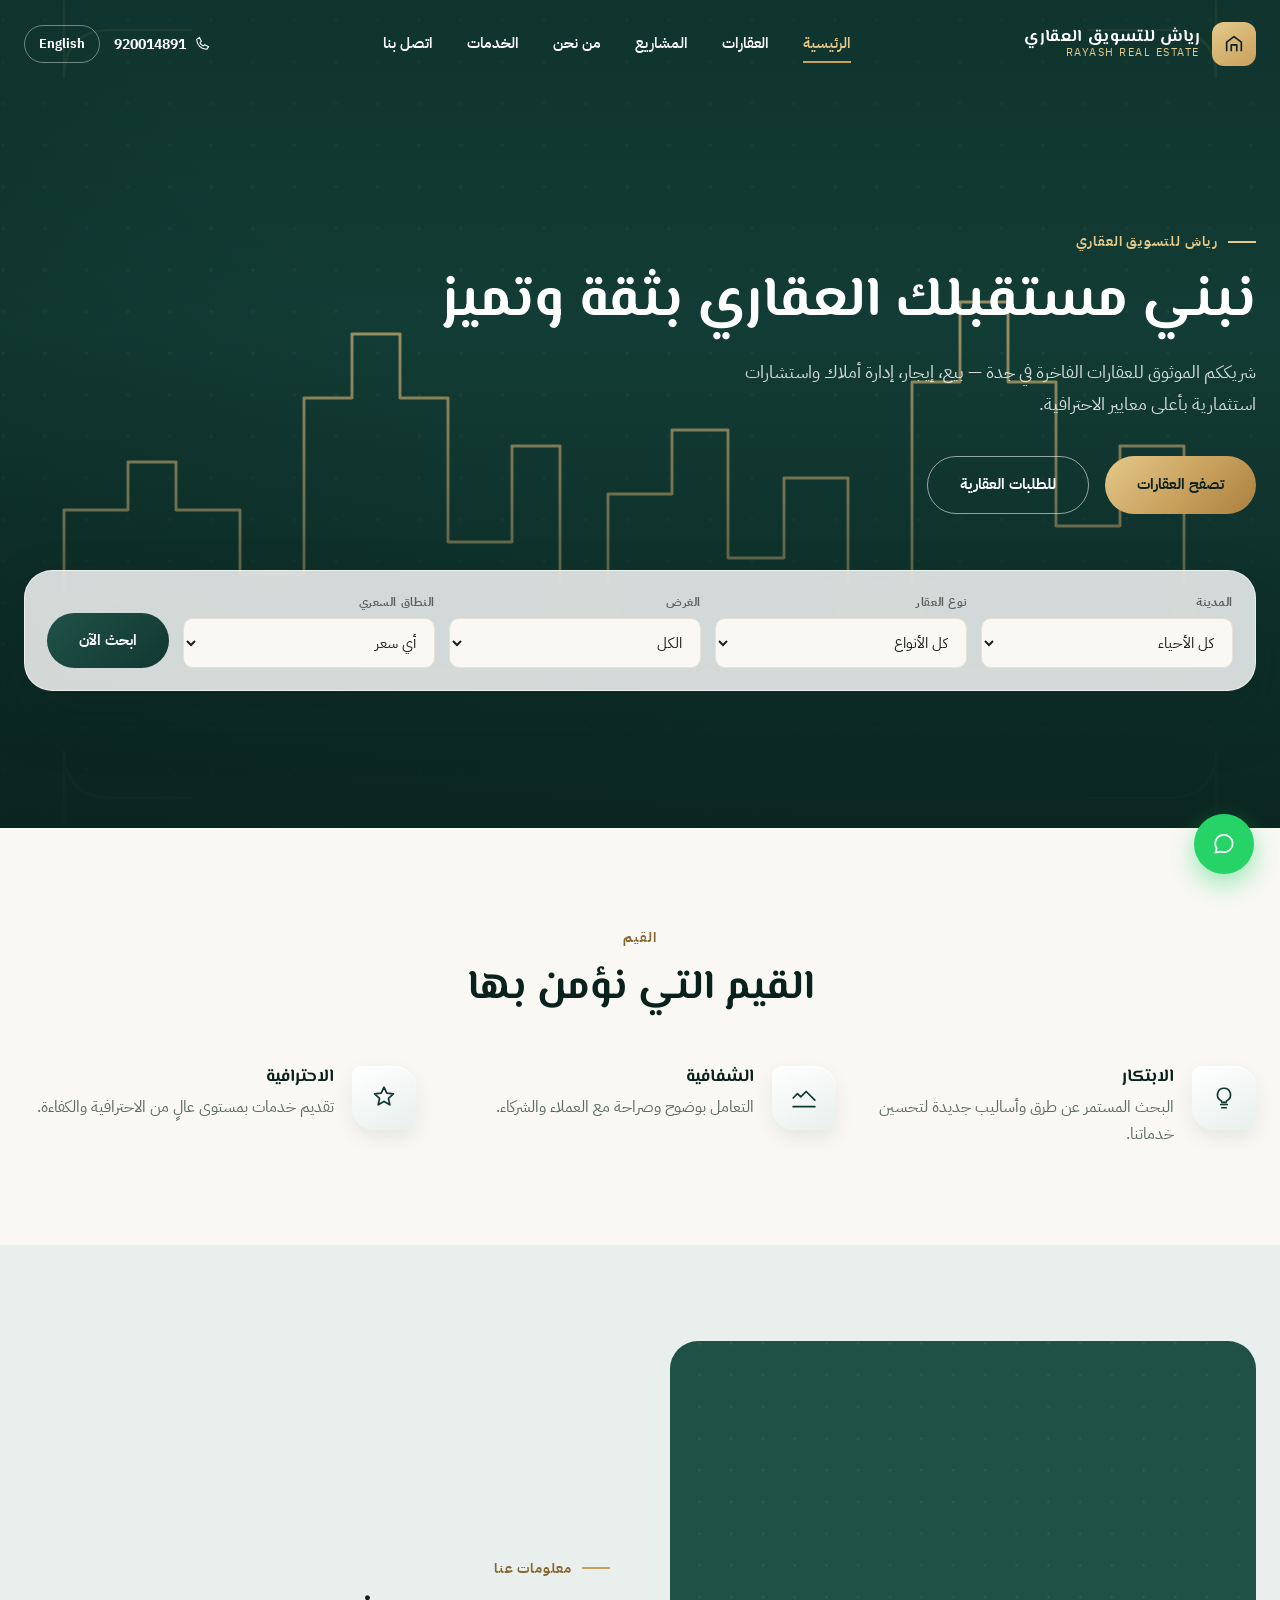
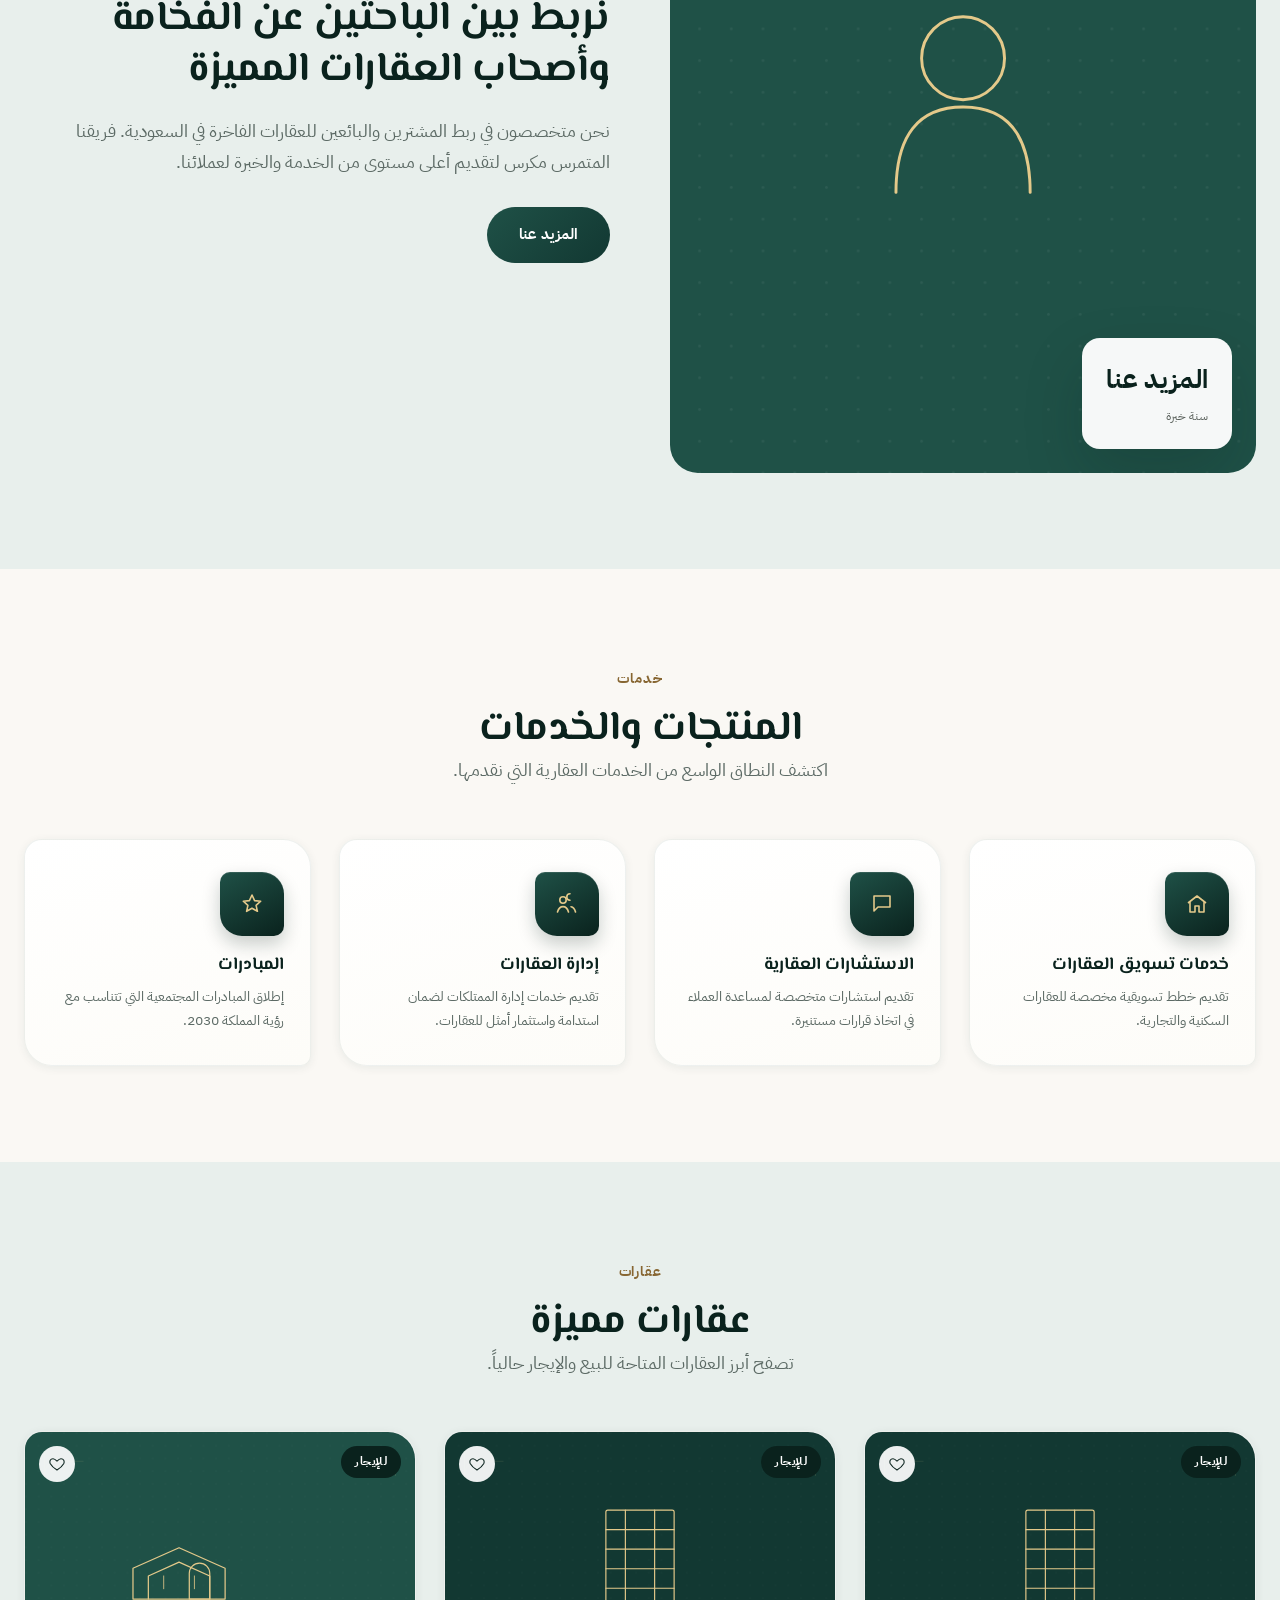
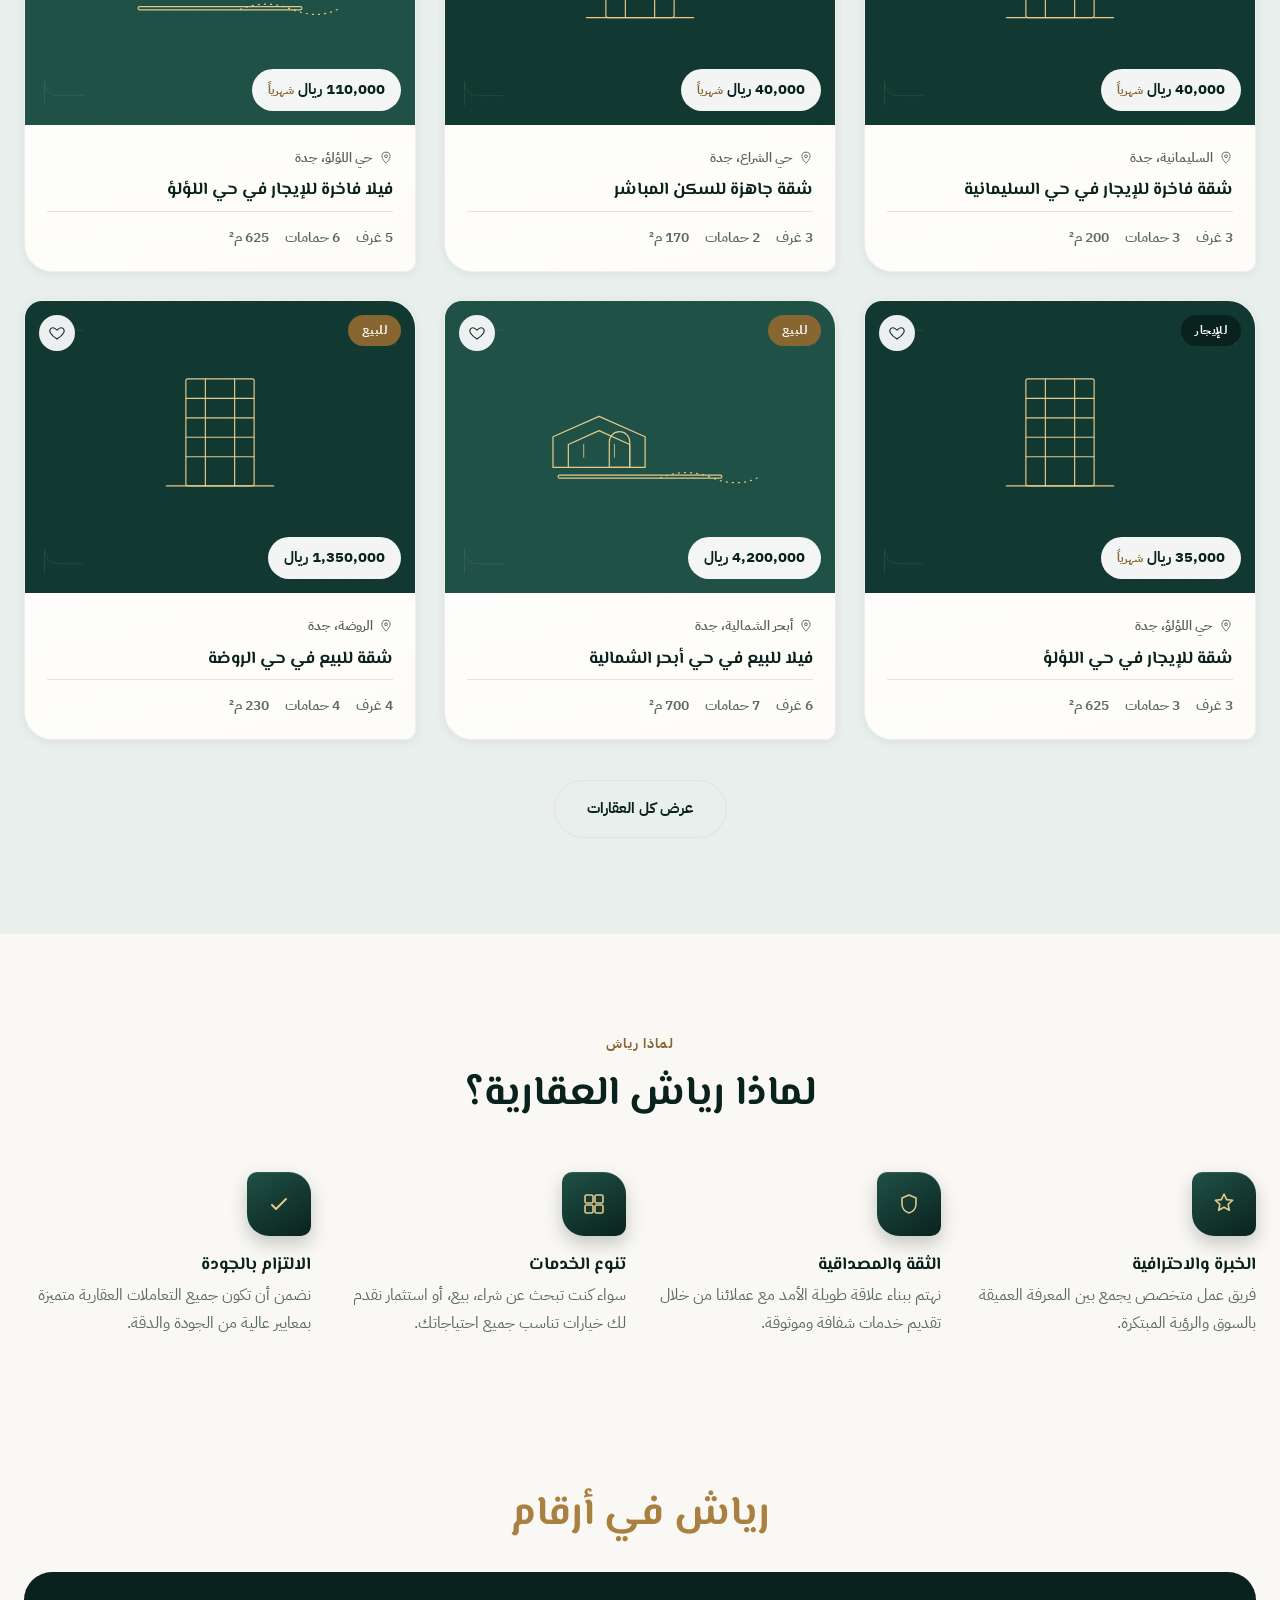
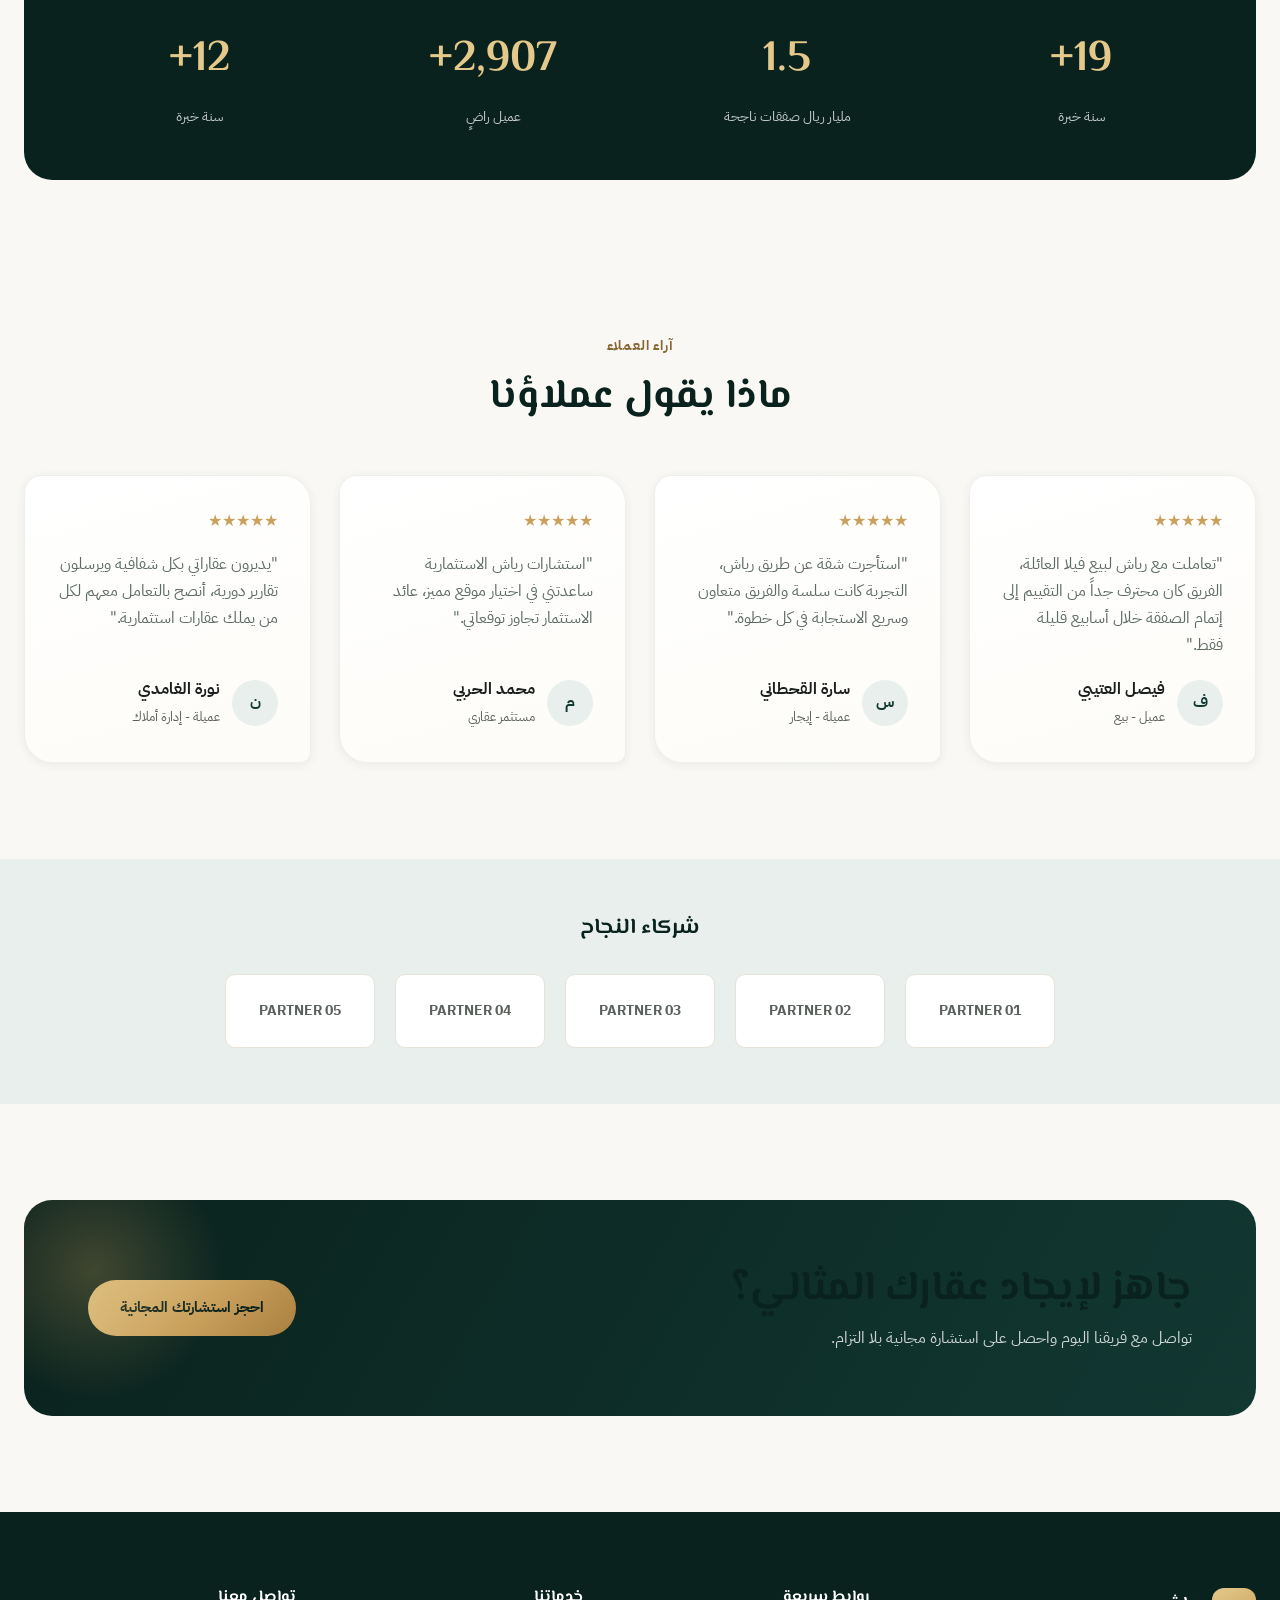
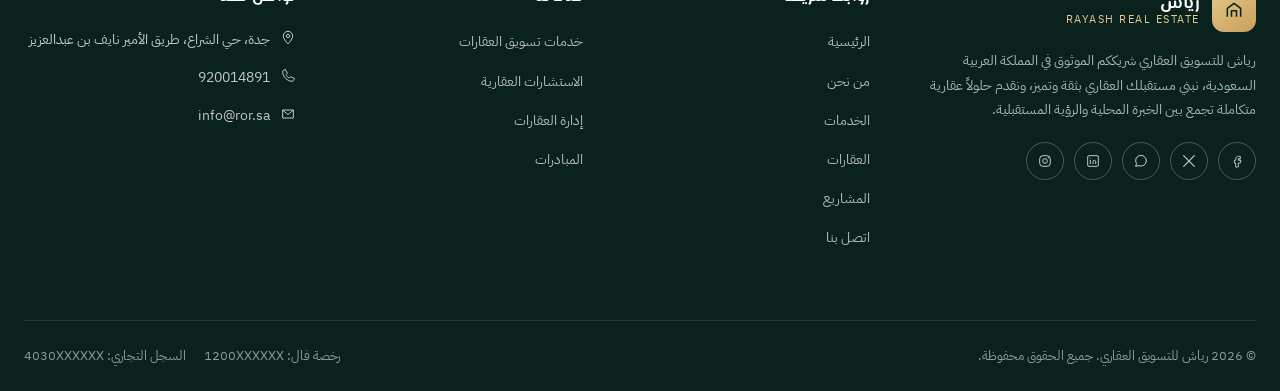
==== commit ecb10ab8: "Replace stock photos with illustrated assets, apply luxury typography - Drop hotlinked Unsplash imag" ====
--- a/index.html
+++ b/index.html
@@ -12,7 +12,7 @@
 <link rel="icon" href="data:image/svg+xml,%3Csvg xmlns='http://www.w3.org/2000/svg' viewBox='0 0 24 24'%3E%3Crect width='24' height='24' rx='6' fill='%23123832'/%3E%3Cpath d='M7 17V9l5-4 5 4v8' stroke='%23c9a05c' stroke-width='1.8' fill='none'/%3E%3C/svg%3E">
 <link rel="preconnect" href="https://fonts.googleapis.com">
 <link rel="preconnect" href="https://fonts.gstatic.com" crossorigin>
-<link href="https://fonts.googleapis.com/css2?family=IBM+Plex+Sans+Arabic:wght@400;500;600;700;800&family=Poppins:wght@400;500;600;700;800&display=swap" rel="stylesheet">
+<link href="https://fonts.googleapis.com/css2?family=El+Messiri:wght@400;500;600;700&family=IBM+Plex+Sans+Arabic:wght@400;500;600;700;800&family=Playfair+Display:wght@500;600;700;800&family=Inter:wght@400;500;600;700&display=swap" rel="stylesheet">
 <link rel="stylesheet" href="css/style.css">
 <script type="application/ld+json">
 {
@@ -64,7 +64,7 @@
 <main id="main">
   <section class="hero">
     <div class="hero-media">
-      <img src="https://images.unsplash.com/photo-1600298881974-6be191ceeda1?auto=format&fit=crop&w=1800&q=80" alt="Jeddah skyline">
+      <img src="assets/img/skyline.svg" alt="Jeddah skyline">
     </div>
     <div class="container hero-content">
       <span class="eyebrow" data-i18n="home.heroEyebrow">رياش للتسويق العقاري</span>
@@ -139,7 +139,7 @@
   <section class="section band-tint">
     <div class="container split">
       <div class="about-media reveal">
-        <img src="https://images.unsplash.com/photo-1613977257592-4871e5fcaf30?auto=format&fit=crop&w=900&q=80" alt="Rayash Real Estate" onerror="this.onerror=null;this.src='https://images.unsplash.com/photo-1600298881974-6be191ceeda1?auto=format&fit=crop&w=1200&q=80'">
+        <img src="assets/img/team.svg" alt="Rayash Real Estate">
         <div class="floating-card">
           <div><strong data-i18n="home.aboutBtn">20+</strong><span data-i18n="home.statYears">سنة خبرة</span></div>
         </div>
--- a/css/style.css
+++ b/css/style.css
@@ -10,11 +10,12 @@
   --color-gold:#c9a05c;
   --color-gold-light:#e4c98a;
   --color-gold-dark:#a9803f;
+  --color-gold-ink:#876632; /* darker gold for text-on-light, meets 4.5:1 where gold-dark doesn't */
   --color-bg:#faf8f4;
   --color-surface:#ffffff;
   --color-text:#1a1f1e;
   --color-text-muted:#5c6a65;
-  --color-text-soft:#8b968f;
+  --color-text-soft:#5a615c;
   --color-border:#e7e2d6;
   --color-danger:#b3432f;
   --shadow-sm:0 2px 10px rgba(18,56,50,.07);
@@ -27,7 +28,9 @@
   --container:1280px;
   --header-h:88px;
   --font-ar:'IBM Plex Sans Arabic','Tajawal',sans-serif;
-  --font-en:'Poppins','Inter',sans-serif;
+  --font-ar-display:'El Messiri','IBM Plex Sans Arabic',serif;
+  --font-en:'Inter',sans-serif;
+  --font-en-display:'Playfair Display',serif;
   --ease:cubic-bezier(.4,0,.2,1);
 }
 
@@ -35,6 +38,16 @@
 html{scroll-behavior:smooth}
 html[dir="rtl"] body{font-family:var(--font-ar)}
 html[dir="ltr"] body{font-family:var(--font-en)}
+html[dir="rtl"] h1,html[dir="rtl"] h2,html[dir="rtl"] h3,html[dir="rtl"] h4,
+html[dir="rtl"] .brand-text strong,
+html[dir="rtl"] .detail-price,html[dir="rtl"] .stat-num,html[dir="rtl"] .leader-avatar{
+  font-family:var(--font-ar-display);
+}
+html[dir="ltr"] h1,html[dir="ltr"] h2,html[dir="ltr"] h3,html[dir="ltr"] h4,
+html[dir="ltr"] .brand-text strong,
+html[dir="ltr"] .detail-price,html[dir="ltr"] .stat-num,html[dir="ltr"] .leader-avatar{
+  font-family:var(--font-en-display);
+}
 
 body{
   background:var(--color-bg);
@@ -72,7 +85,7 @@
 .section-head.center{margin-inline:auto;text-align:center}
 .eyebrow{
   display:inline-flex;align-items:center;gap:10px;
-  color:var(--color-gold-dark);
+  color:var(--color-gold-ink);
   font-weight:700;font-size:.85rem;letter-spacing:.06em;
   text-transform:uppercase;
   margin-bottom:14px;
@@ -102,14 +115,14 @@
   transition:transform .25s var(--ease),box-shadow .25s var(--ease),background .25s var(--ease),color .25s var(--ease);
   white-space:nowrap;
 }
-.btn-gold{background:var(--color-gold);color:var(--color-primary-dark)}
-.btn-gold:hover{background:var(--color-gold-dark);transform:translateY(-2px);box-shadow:var(--shadow-md)}
+.btn-gold{background:linear-gradient(135deg,var(--color-gold-light),var(--color-gold) 55%,var(--color-gold-dark));color:var(--color-primary-dark)}
+.btn-gold:hover{background:linear-gradient(135deg,var(--color-gold),var(--color-gold-dark));transform:translateY(-2px);box-shadow:var(--shadow-md)}
 .btn-outline{border:1.5px solid rgba(255,255,255,.55);color:#fff}
 .btn-outline:hover{background:rgba(255,255,255,.12);transform:translateY(-2px)}
-.btn-primary{background:var(--color-primary);color:#fff}
+.btn-primary{background:linear-gradient(135deg,var(--color-primary-light),var(--color-primary));color:#fff}
 .btn-primary:hover{background:var(--color-primary-light);transform:translateY(-2px);box-shadow:var(--shadow-md)}
 .btn-ghost{border:1.5px solid var(--color-border);color:var(--color-primary-dark)}
-.btn-ghost:hover{border-color:var(--color-gold);color:var(--color-gold-dark)}
+.btn-ghost:hover{border-color:var(--color-gold);color:var(--color-gold-ink)}
 .btn-block{width:100%}
 .btn-sm{padding:10px 20px;font-size:.85rem}
 .btn[disabled]{opacity:.5;cursor:not-allowed;transform:none!important}
@@ -125,8 +138,8 @@
 .site-header.transparent{background:transparent}
 .site-header.solid{background:rgba(250,248,244,.92);backdrop-filter:blur(14px);box-shadow:var(--shadow-sm)}
 .site-header.solid .nav-link, .site-header.solid .brand-text strong{color:var(--color-primary-dark)}
-.site-header.solid .brand-text span{color:var(--color-gold-dark)}
-.site-header.solid .nav-link.active,.site-header.solid .nav-link:hover{color:var(--color-gold-dark)}
+.site-header.solid .brand-text span{color:var(--color-gold-ink)}
+.site-header.solid .nav-link.active,.site-header.solid .nav-link:hover{color:var(--color-gold-ink)}
 .site-header.solid .icon-btn{color:var(--color-primary-dark);border-color:var(--color-border)}
 .site-header.solid .phone-pill{color:var(--color-primary-dark)}
 
@@ -166,6 +179,7 @@
 }
 .site-header.solid .lang-switch{border-color:var(--color-border);color:var(--color-primary-dark)}
 .lang-switch:hover{border-color:var(--color-gold);color:var(--color-gold-dark)}
+.site-header.solid .lang-switch:hover{color:var(--color-gold-ink)}
 
 .icon-btn{
   width:42px;height:42px;border-radius:50%;
@@ -209,13 +223,15 @@
 .hero-content{position:relative;z-index:1;padding-top:var(--header-h)}
 .hero-content .eyebrow{color:var(--color-gold-light)}
 .hero-content .eyebrow::before{background:var(--color-gold-light)}
-.hero h1{color:#fff;max-width:820px;margin-bottom:20px}
+.hero h1,.page-header h1{color:#fff;max-width:820px;margin-bottom:20px}
 .hero p.lead{color:rgba(255,255,255,.82);max-width:560px;margin-bottom:36px}
 .hero-actions{display:flex;gap:16px;flex-wrap:wrap;margin-bottom:56px}
 
 /* Quick search */
 .quick-search{
-  background:rgba(255,255,255,.97);
+  background:rgba(255,255,255,.82);
+  backdrop-filter:blur(18px);-webkit-backdrop-filter:blur(18px);
+  border:1px solid rgba(255,255,255,.6);
   border-radius:var(--radius-lg);
   padding:22px;
   display:grid;grid-template-columns:repeat(4,1fr) auto;gap:14px;
@@ -227,7 +243,7 @@
   border:1.5px solid var(--color-border);border-radius:var(--radius-sm);
   padding:12px 14px;background:var(--color-bg);color:var(--color-text);font-size:.92rem;
 }
-.qs-field select:focus,.qs-field input:focus{outline:none;border-color:var(--color-gold)}
+.qs-field select:focus-visible,.qs-field input:focus-visible{outline:none;border-color:var(--color-gold);box-shadow:0 0 0 3px rgba(201,160,92,.35)}
 .quick-search .btn{align-self:end}
 @media(max-width:960px){
   .quick-search{grid-template-columns:1fr 1fr}
@@ -236,15 +252,26 @@
 
 /* ---------- Cards ---------- */
 .card{
-  background:var(--color-surface);
-  border-radius:var(--radius-md);
+  background:linear-gradient(165deg,#ffffff 0%,#fdfcf8 100%);
+  border:1px solid rgba(18,56,50,.07);
+  border-start-start-radius:var(--radius-lg);
+  border-start-end-radius:var(--radius-md);
+  border-end-end-radius:var(--radius-lg);
+  border-end-start-radius:10px;
   overflow:hidden;
   box-shadow:var(--shadow-sm);
-  transition:transform .35s var(--ease),box-shadow .35s var(--ease);
+  position:relative;
+  transition:transform .35s var(--ease),box-shadow .35s var(--ease),border-color .35s var(--ease);
   height:100%;
   display:flex;flex-direction:column;
 }
-.card:hover{transform:translateY(-6px);box-shadow:var(--shadow-md)}
+.card::before{
+  content:"";position:absolute;top:0;inset-inline-start:0;width:0;height:3px;z-index:2;
+  background:linear-gradient(90deg,var(--color-gold),var(--color-gold-light));
+  transition:width .45s var(--ease);
+}
+.card:hover::before{width:100%}
+.card:hover{transform:translateY(-6px);box-shadow:var(--shadow-md);border-color:rgba(201,160,92,.4)}
 
 .grid{display:grid;gap:28px}
 .grid-2{grid-template-columns:repeat(2,1fr)}
@@ -263,7 +290,7 @@
   font-size:.72rem;font-weight:700;padding:6px 14px;border-radius:var(--radius-pill);
   text-transform:uppercase;letter-spacing:.04em;
 }
-.prop-badge.sale{background:var(--color-gold-dark)}
+.prop-badge.sale{background:var(--color-gold-ink)}
 .prop-fav{
   position:absolute;top:14px;inset-inline-end:14px;
   width:36px;height:36px;border-radius:50%;background:rgba(255,255,255,.92);
@@ -276,7 +303,7 @@
   background:rgba(255,255,255,.95);color:var(--color-primary-dark);
   font-weight:800;padding:8px 16px;border-radius:var(--radius-pill);font-size:.95rem;
 }
-.prop-price-tag span{color:var(--color-gold-dark);font-size:.72rem;font-weight:700}
+.prop-price-tag span{color:var(--color-gold-ink);font-size:.72rem;font-weight:700}
 .prop-body{padding:22px;display:flex;flex-direction:column;gap:10px;flex:1}
 .prop-district{display:flex;align-items:center;gap:6px;color:var(--color-text-soft);font-size:.82rem;font-weight:600}
 .prop-title{font-size:1.08rem;font-weight:700;color:var(--color-primary-dark)}
@@ -293,11 +320,19 @@
 .band-tint{background:var(--color-primary-tint)}
 
 .icon-tile{
-  width:64px;height:64px;border-radius:var(--radius-sm);
-  background:var(--color-primary);color:var(--color-gold-light);
+  width:64px;height:64px;
+  border-start-start-radius:22px;border-start-end-radius:10px;
+  border-end-end-radius:22px;border-end-start-radius:10px;
+  background:linear-gradient(150deg,var(--color-primary-light),var(--color-primary-dark));
+  box-shadow:inset 0 1px 0 rgba(255,255,255,.1),0 8px 18px rgba(10,34,29,.22);
+  color:var(--color-gold-light);
   display:flex;align-items:center;justify-content:center;flex:none;
 }
-.icon-tile.light{background:var(--color-primary-tint);color:var(--color-primary)}
+.icon-tile.light{
+  background:linear-gradient(150deg,#ffffff,var(--color-primary-tint));
+  box-shadow:inset 0 1px 0 #fff,0 8px 18px rgba(18,56,50,.09);
+  color:var(--color-primary);
+}
 
 .value-item,.service-item,.feature-item{display:flex;gap:18px;align-items:flex-start}
 .value-item h4,.service-item h4,.feature-item h4{margin-bottom:6px}
@@ -314,7 +349,11 @@
 
 /* Testimonials */
 .testi-card{
-  background:var(--color-surface);border-radius:var(--radius-md);padding:32px;
+  background:linear-gradient(165deg,#ffffff 0%,#fdfcf8 100%);
+  border:1px solid rgba(18,56,50,.07);
+  border-start-start-radius:var(--radius-lg);border-start-end-radius:var(--radius-md);
+  border-end-end-radius:var(--radius-lg);border-end-start-radius:10px;
+  padding:32px;
   box-shadow:var(--shadow-sm);height:100%;display:flex;flex-direction:column;gap:16px;
 }
 .testi-stars{color:var(--color-gold);display:flex;gap:3px}
@@ -355,8 +394,10 @@
 .tab-btn.active{background:var(--color-primary);color:#fff}
 
 .filters-panel{
-  background:var(--color-surface);border:1px solid var(--color-border);
-  border-radius:var(--radius-md);padding:26px;display:flex;flex-direction:column;gap:20px;
+  background:linear-gradient(165deg,#ffffff 0%,#fdfcf8 100%);border:1px solid var(--color-border);
+  border-start-start-radius:var(--radius-lg);border-start-end-radius:var(--radius-md);
+  border-end-end-radius:var(--radius-lg);border-end-start-radius:10px;
+  padding:26px;display:flex;flex-direction:column;gap:20px;
 }
 .filter-group label{display:block;font-weight:700;font-size:.85rem;margin-bottom:8px;color:var(--color-primary-dark)}
 .filter-group select,.filter-group input{
@@ -379,10 +420,16 @@
   padding:13px 16px;background:var(--color-surface);font-size:.92rem;
   transition:border-color .25s var(--ease);
 }
-.form-field input:focus,.form-field select:focus,.form-field textarea:focus{outline:none;border-color:var(--color-gold)}
+.form-field input:focus-visible,.form-field select:focus-visible,.form-field textarea:focus-visible{outline:none;border-color:var(--color-gold);box-shadow:0 0 0 3px rgba(201,160,92,.35)}
 .form-row{display:grid;grid-template-columns:1fr 1fr;gap:18px}
 @media(max-width:600px){.form-row{grid-template-columns:1fr}}
-.form-card{background:var(--color-surface);border-radius:var(--radius-md);padding:32px;box-shadow:var(--shadow-sm)}
+.form-card{
+  background:linear-gradient(165deg,#ffffff 0%,#fdfcf8 100%);
+  border:1px solid rgba(18,56,50,.07);
+  border-start-start-radius:var(--radius-lg);border-start-end-radius:var(--radius-md);
+  border-end-end-radius:var(--radius-lg);border-end-start-radius:10px;
+  padding:32px;box-shadow:var(--shadow-sm);
+}
 .form-note{font-size:.8rem;color:var(--color-text-soft);margin-top:-8px;margin-bottom:14px}
 .form-success{
   display:none;align-items:center;gap:12px;background:#e9f4ee;color:#1e6b45;
@@ -398,7 +445,7 @@
 @media(max-width:800px){.gallery{grid-template-columns:1fr;grid-template-rows:auto;height:auto}.gallery img{aspect-ratio:16/10;height:auto}.gallery .g-side{display:none}}
 
 .detail-header{display:flex;justify-content:space-between;align-items:flex-start;flex-wrap:wrap;gap:20px;margin-bottom:28px}
-.detail-price{font-size:2rem;font-weight:800;color:var(--color-gold-dark)}
+.detail-price{font-size:2rem;font-weight:800;color:var(--color-gold-ink)}
 .detail-meta{display:flex;gap:10px;color:var(--color-text-soft);font-weight:600;align-items:center;flex-wrap:wrap}
 .dot{width:4px;height:4px;border-radius:50%;background:var(--color-text-soft)}
 
@@ -414,12 +461,24 @@
 .map-frame{border-radius:var(--radius-md);overflow:hidden;height:320px;border:1px solid var(--color-border)}
 .map-frame iframe{width:100%;height:100%;border:0}
 
-.calc-box{background:var(--color-surface);border:1px solid var(--color-border);border-radius:var(--radius-md);padding:26px}
+.calc-box{
+  background:linear-gradient(165deg,#ffffff 0%,#fdfcf8 100%);border:1px solid var(--color-border);
+  border-start-start-radius:var(--radius-lg);border-start-end-radius:var(--radius-md);
+  border-end-end-radius:var(--radius-lg);border-end-start-radius:10px;
+  padding:26px;
+}
 .calc-result{background:var(--color-primary-tint);border-radius:var(--radius-sm);padding:18px;margin-top:16px;display:flex;justify-content:space-between;align-items:center}
 .calc-result strong{color:var(--color-primary-dark);font-size:1.3rem}
 
 /* ---------- Projects ---------- */
-.project-card{display:grid;grid-template-columns:1fr 1fr;gap:0;background:var(--color-surface);border-radius:var(--radius-md);overflow:hidden;box-shadow:var(--shadow-sm)}
+.project-card{
+  display:grid;grid-template-columns:1fr 1fr;gap:0;
+  background:linear-gradient(165deg,#ffffff 0%,#fdfcf8 100%);
+  border:1px solid rgba(18,56,50,.07);
+  border-start-start-radius:var(--radius-lg);border-start-end-radius:var(--radius-md);
+  border-end-end-radius:var(--radius-lg);border-end-start-radius:10px;
+  overflow:hidden;box-shadow:var(--shadow-sm);
+}
 .project-media{aspect-ratio:4/3;overflow:hidden}
 .project-media img{width:100%;height:100%;object-fit:cover;background:var(--color-primary-tint)}
 .project-body{padding:36px;display:flex;flex-direction:column;gap:16px}
@@ -500,7 +559,7 @@
 .page-header{
   position:relative;padding:calc(var(--header-h) + 88px) 0 96px;color:#fff;overflow:hidden;
 }
-.page-header .hero-media::after{background:linear-gradient(180deg,rgba(10,34,29,.72),rgba(10,34,29,.88))}
+.page-header .hero-media::after{background:linear-gradient(180deg,rgba(10,34,29,.8),rgba(10,34,29,.92))}
 .breadcrumb{display:flex;gap:10px;align-items:center;color:rgba(255,255,255,.7);font-size:.88rem;margin-top:14px}
 .breadcrumb a:hover{color:var(--color-gold-light)}
 
@@ -524,3 +583,48 @@
 
 .skip-link{position:absolute;top:-60px;inset-inline-start:16px;background:var(--color-gold);color:#0a221d;padding:10px 16px;border-radius:8px;z-index:2000;transition:top .2s}
 .skip-link:focus{top:16px}
+
+/* ---------- Lightbox ---------- */
+.lightbox{
+  position:fixed;inset:0;z-index:3000;
+  background:rgba(10,34,29,.94);
+  display:flex;align-items:center;justify-content:center;
+  opacity:0;pointer-events:none;transition:opacity .25s var(--ease);
+}
+.lightbox.open{opacity:1;pointer-events:auto}
+.lightbox-img{max-width:min(92vw,1100px);max-height:82vh;object-fit:contain;border-radius:var(--radius-sm);background:var(--color-primary-tint)}
+.lightbox-close,.lightbox-nav{
+  position:absolute;width:48px;height:48px;border-radius:50%;
+  background:rgba(255,255,255,.12);color:#fff;
+  display:flex;align-items:center;justify-content:center;
+  transition:background .25s var(--ease);
+}
+.lightbox-close:hover,.lightbox-nav:hover{background:rgba(255,255,255,.24)}
+.lightbox-close{top:22px;inset-inline-end:22px}
+.lightbox-nav.prev{inset-inline-start:22px;top:50%;transform:translateY(-50%)}
+.lightbox-nav.next{inset-inline-end:22px;top:50%;transform:translateY(-50%)}
+.lightbox-nav.prev svg{transform:scaleX(-1)}
+html[dir="rtl"] .lightbox-nav.prev svg{transform:scaleX(1)}
+html[dir="rtl"] .lightbox-nav.next svg{transform:scaleX(-1)}
+.lightbox-counter{position:absolute;bottom:24px;inset-inline-start:0;right:0;text-align:center;color:rgba(255,255,255,.75);font-size:.85rem;font-weight:600}
+
+/* ---------- Focus visibility ---------- */
+a:focus-visible,button:focus-visible,.tab-btn:focus-visible,.prop-fav:focus-visible,
+.icon-btn:focus-visible,.card:focus-visible,.social-row a:focus-visible{
+  outline:2.5px solid var(--color-gold);
+  outline-offset:2px;
+  border-radius:4px;
+}
+
+/* ---------- Reduced motion ---------- */
+@media (prefers-reduced-motion: reduce){
+  html{scroll-behavior:auto}
+  *,*::before,*::after{
+    animation-duration:.001ms !important;
+    animation-iteration-count:1 !important;
+    transition-duration:.001ms !important;
+    scroll-behavior:auto !important;
+  }
+  .reveal{opacity:1;transform:none}
+  .wa-float{animation:none}
+}
